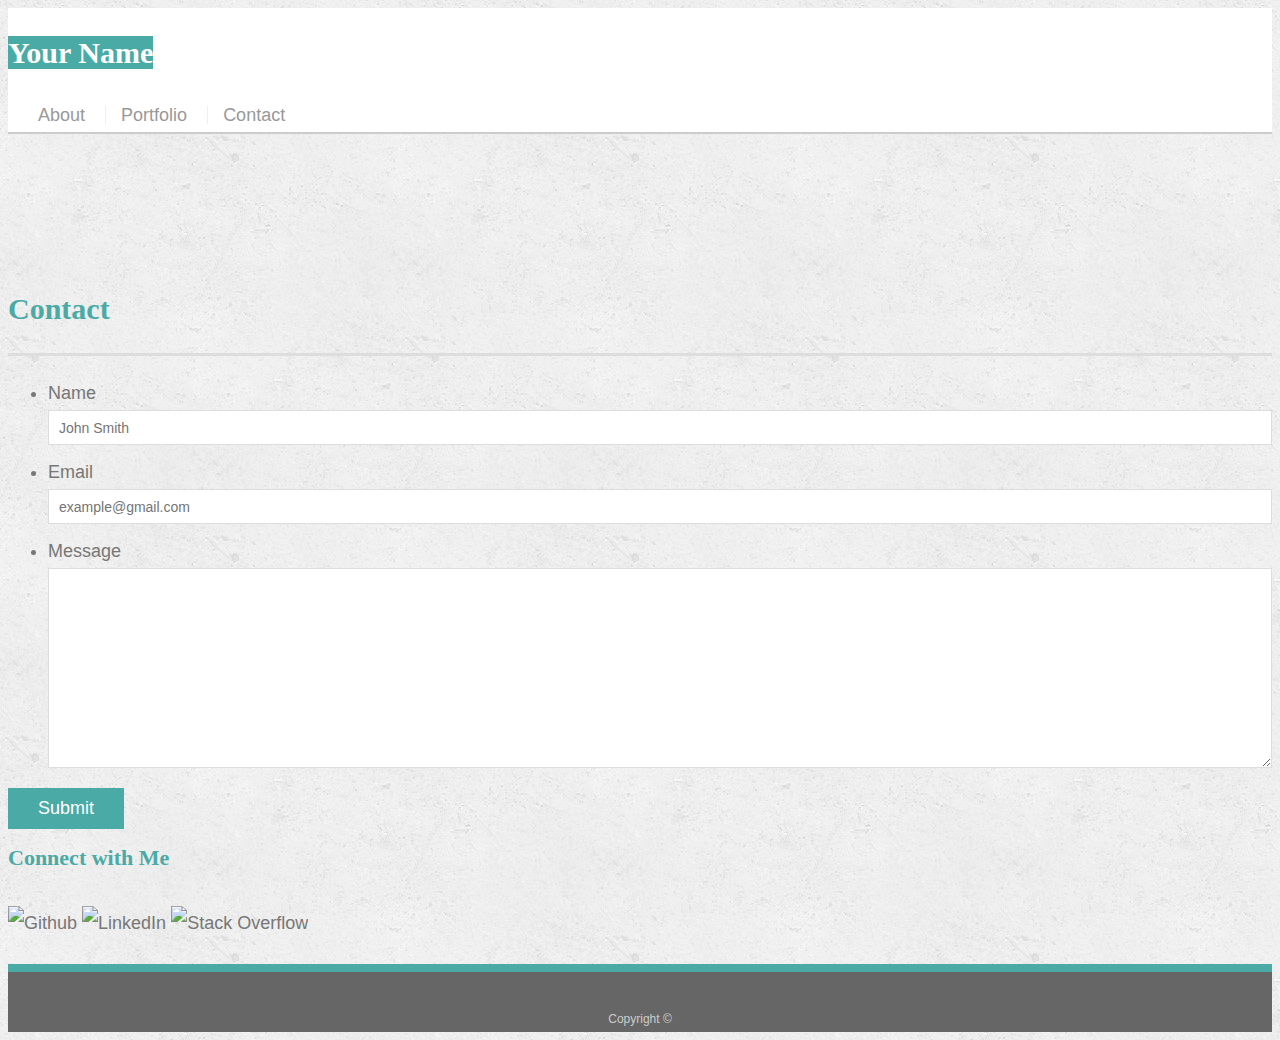
==== contact.html @ fd1325eb "initial files" ====
<!doctype html>
<html lang="en-us">

<head>
  <meta charset="UTF-8">
  <title>Hover Styling</title>
  <link rel="stylesheet" type="text/css" href="assets/css/style.css">
</head>

<body>

  <header id="masthead">
    <div class="container">
      <a href="index.html" id="logo">Your Name</a>
      <nav>
        <a href="index.html">About</a>
        <a href="portfolio.html">Portfolio</a>
        <a href="contact.html">Contact</a>
      </nav>
    </div>
  </header>

  <div class="wrapper">
    <div id="main-container" class="container">
      <section class="main-section">
        <h1>Contact</h1>

        <form id="contact-form">
          <ul>
            <li>
              <label for="name">Name</label>
              <input type="text" id="name" name="name" placeholder="John Smith" required="required">
            </li>
            <li>
              <label for="email">Email</label>
              <input type="email" id="email" name="email" placeholder="example@gmail.com" required="required">
            </li>
            <li>
              <label for="message">Message</label>
              <textarea id="message" name="message" required="required"></textarea>
            </li>
          </ul>
          <input type="submit">
        </form>

      </section>

      <section class="sidebar">
        <div id="connect">
          <h2>Connect with Me</h2>

          <img src="assets/images/github-128.png" class="social" alt="Github">
          <img src="assets/images/linkedin-128.png" class="social" alt="LinkedIn">
          <img src="assets/images/stackoverflow-128.png" class="social" alt="Stack Overflow">
        </div>
      </section>

      <div class="push"></div> 
    </div>
  </div>

  <footer>
    <div class="container">
      Copyright &copy;
    </div>
  </footer>
</body>

</html>
---- assets/css/style.css ----
body {
  font-family: Arial, "Helvetica Neue", Helvetica, sans-serif;
  font-size: 18px;
  line-height: 34px;
  color: #777777;
  background: url("../images/concrete_seamless.png");
}

* {
  box-sizing: border-box;
}

/* general */

/* .container { 
  width: 100%;
  max-width: 960px;
  margin: 0 auto;
  clear: both; 
 } */

h1,
h2,
h3,
p {
  margin-bottom: 20px;
}

p:last-child {
  margin-bottom: 0;
}

h1,
h2,
h3 {
  font-family: Georgia, Times, "Times New Roman", serif;
  font-weight: 700;
  color: #4aaaa5;
}

h1 {
  padding-bottom: 20px;
  font-size: 30px;
  line-height: 49px;
  border-bottom: 3px solid #dddddd;
}

h2,
h3 {
  font-size: 22px;
}

/* header */

#masthead {
  /* position: fixed;
  z-index: 99;
  width: 100%;
  margin: 0 0 30px;
  overflow: auto; */
  color: #ffffff;
  background: #ffffff;
  border-bottom: 2px solid #cccccc;
}

#logo {
  /* float: left;
  height: 90px; */
  width: 25%;
  font-family: Georgia, Times, "Times New Roman", serif;
  font-size: 30px;
  font-weight: 700;
  line-height: 90px;
  color: #ffffff;
  text-align: center;
  text-decoration: none;
  background: #4aaaa5;
}

/* nav {
  float: right;
  margin-top: 25px;
} */

nav a {
  display: inline-block;
  padding-left: 15px;
  margin-left: 15px;
  line-height: 18px;
  color: #999;
  text-decoration: none;
  border-left: 1px solid #efefef;
}

nav a:first-child {
  border-left: 0 none;
}

/* footer */

footer {
  padding: 30px 0;
  clear: both;
  font-size: 12px;
  color: #ffffff;
  color: #cccccc;
  text-align: center;
  background: #666666;
  border-top: 8px solid #4aaaa5;
  height: 50px;
}

h3, h2 {
  padding-bottom: 20px;
  margin-bottom: 15px;
  line-height: 22px;
  border-bottom: 2px solid #eeeeee;
}

/* main */

 #main-container {
  padding-top: 130px;
  min-height: calc(100vh - 70px);
} */

.main-section {
  float: left;
  width: 100%;
  max-width: 960px;
  padding: 30px;
  margin: 0 0 40px;
  background: #ffffff;
  border: 1px solid #dddddd;
}

/* portfolio page */

.work {
  position: relative;
  float: left;
  width: 274px;
  margin: 20px 0 25px;
  overflow: auto;
}

.work:nth-child(even) {
  margin-right: 40px;
}

.work img {
  width: 100%;
  border: 0 none;
  opacity: 0.8;
}

.work h3 {
  position: absolute;
  bottom: 20px;
  width: 100%;
  padding: 15px;
  margin-bottom: 0;
  font-weight: 300;
  line-height: 30px;
  color: #ffffff;
  text-align: center;
  background: #4aaaa5;
  border-bottom: 0;
}

.auth-image {
  float: left;
  width: 200px;
  height: auto;
  margin-top: 10px;
  margin-right: 25px;
}

/* contact page */

#contact-form ul {
  margin-bottom: 20px;
}

#contact-form li {
  margin-bottom: 10px;
}

label,
input[type=text],
input[type=email],
textarea {
  display: block;
  width: 100%;
}

input[type=text],
input[type=email],
textarea {
  height: 35px;
  padding: 0 10px;
  font-size: 14px;
  border: 1px solid #dddddd;
}

textarea {
  height: 200px;
}

input[type=submit] {
  padding: 10px 30px;
  font-size: 18px;
  color: #ffffff;
  cursor: pointer;
  background: #4aaaa5;
  border: 0 none;
}
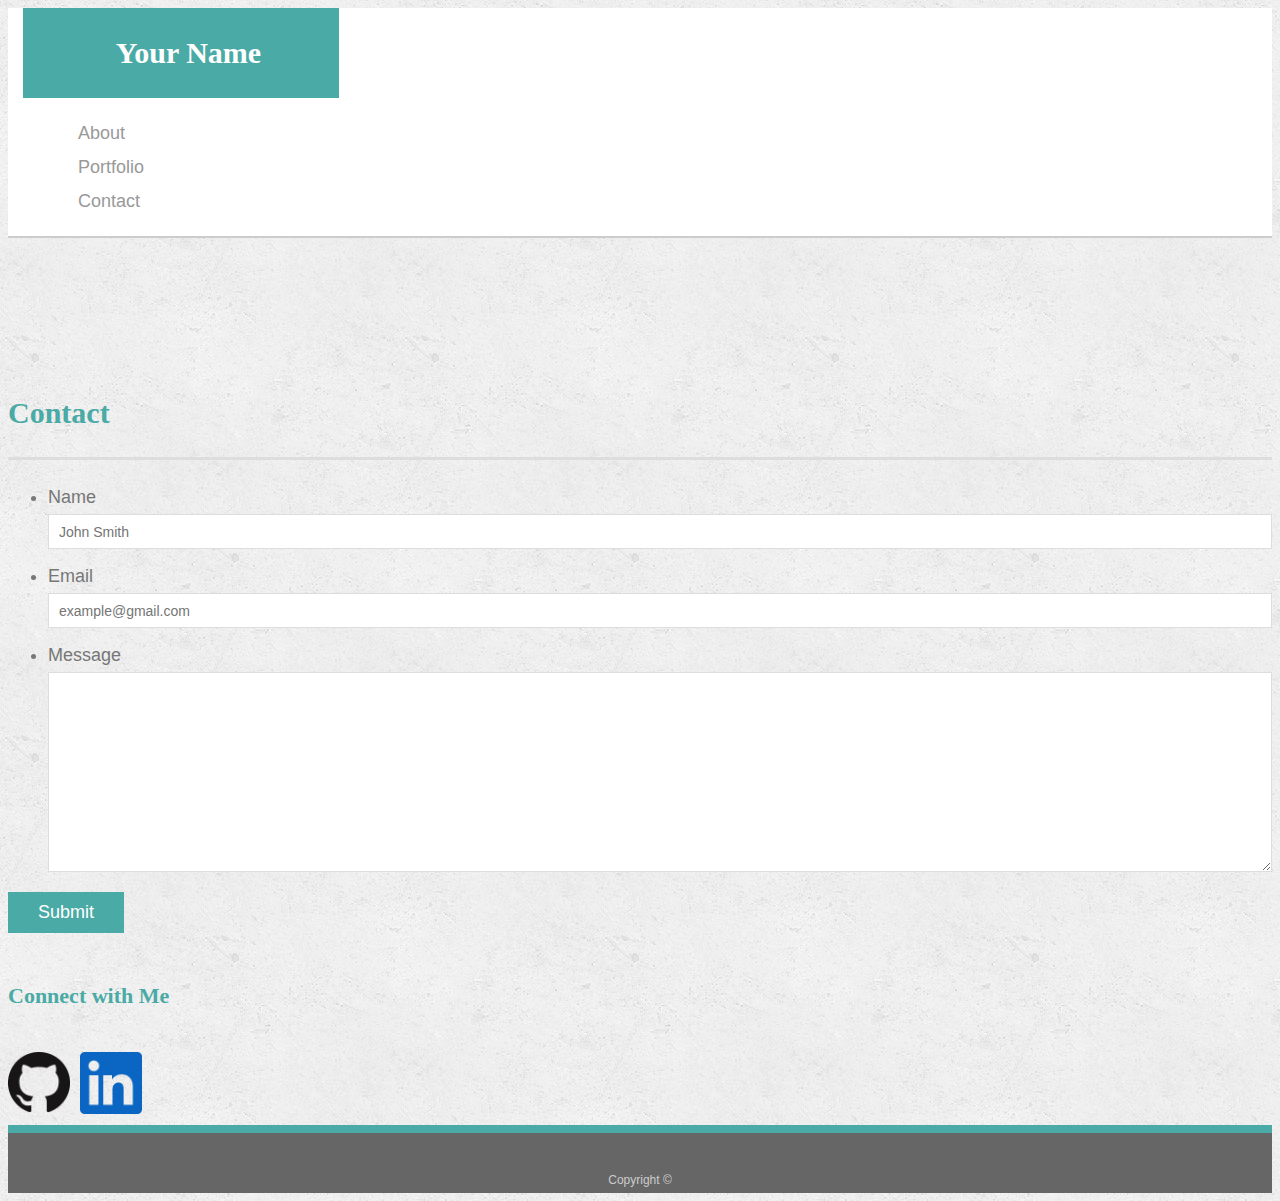
==== commit ae668e6d: "update portfolio links" ====
--- a/contact.html
+++ b/contact.html
@@ -3,22 +3,27 @@
 
 <head>
   <meta charset="UTF-8">
-  <title>Hover Styling</title>
+  <title>Contact</title>
+  <link rel="stylesheet" href="https://stackpath.bootstrapcdn.com/bootstrap/4.1.3/css/bootstrap.min.css" integrity="sha384-MCw98/SFnGE8fJT3GXwEOngsV7Zt27NXFoaoApmYm81iuXoPkFOJwJ8ERdknLPMO" crossorigin="anonymous">
   <link rel="stylesheet" type="text/css" href="assets/css/style.css">
 </head>
 
 <body>
 
-  <header id="masthead">
-    <div class="container">
-      <a href="index.html" id="logo">Your Name</a>
-      <nav>
-        <a href="index.html">About</a>
-        <a href="portfolio.html">Portfolio</a>
-        <a href="contact.html">Contact</a>
-      </nav>
-    </div>
-  </header>
+  <nav id ="masthead" class="navbar navbar-expand-sm bg-light navbar-light">
+    <a id="logo" class="navbar-brand" href="#">Your Name</a>
+    <ul class="navbar-nav ml-auto">
+      <li class="nav-item">
+        <a class="nav-link" href="index.html">About</a>
+      </li>
+      <li class="nav-item">
+        <a class="nav-link" href="portfolio.html">Portfolio</a>
+      </li>
+      <li class="nav-item active">
+        <a class="nav-link" href="contact.html">Contact</a>
+      </li>
+    </ul>
+  </nav>
 
   <div class="wrapper">
     <div id="main-container" class="container">
@@ -47,11 +52,12 @@
 
       <section class="sidebar">
         <div id="connect">
+          <br>
           <h2>Connect with Me</h2>
 
-          <img src="assets/images/github-128.png" class="social" alt="Github">
-          <img src="assets/images/linkedin-128.png" class="social" alt="LinkedIn">
-          <img src="assets/images/stackoverflow-128.png" class="social" alt="Stack Overflow">
+          <img src="assets/images/GitHub-Mark-64px.png" class="social" alt="Github">
+          <img src="assets/images/In-Blue-128.png" class="social" alt="LinkedIn">
+          <!-- <img src="assets/images/stackoverflow-128.png" class="social" alt="Stack Overflow"> -->
         </div>
       </section>
 
--- a/assets/css/style.css
+++ b/assets/css/style.css
@@ -140,12 +140,8 @@
   position: relative;
   float: left;
   width: 274px;
-  margin: 20px 0 25px;
+  margin: 20px 40px 25px;
   overflow: auto;
-}
-
-.work:nth-child(even) {
-  margin-right: 40px;
 }
 
 .work img {
@@ -215,3 +211,37 @@
   background: #4aaaa5;
   border: 0 none;
 }
+
+* sidebar */
+
+.sidebar {
+  float: right;
+  width: 100%;
+  max-width: 270px;
+  padding: 30px;
+  margin-bottom: 20px;
+  background: #fff;
+  border: 1px solid #ddd;
+  color: #777777;
+}
+
+h3,
+.sidebar h2 {
+  padding-bottom: 20px;
+  margin-bottom: 15px;
+  line-height: 22px;
+  border-bottom: 2px solid #eee;
+}
+
+.social {
+  width: 62px;
+  height: 62px;
+  margin-top: 8px;
+  margin-right: 5px;
+}
+
+.social:last-child {
+  margin-right: 0;
+}
+
+
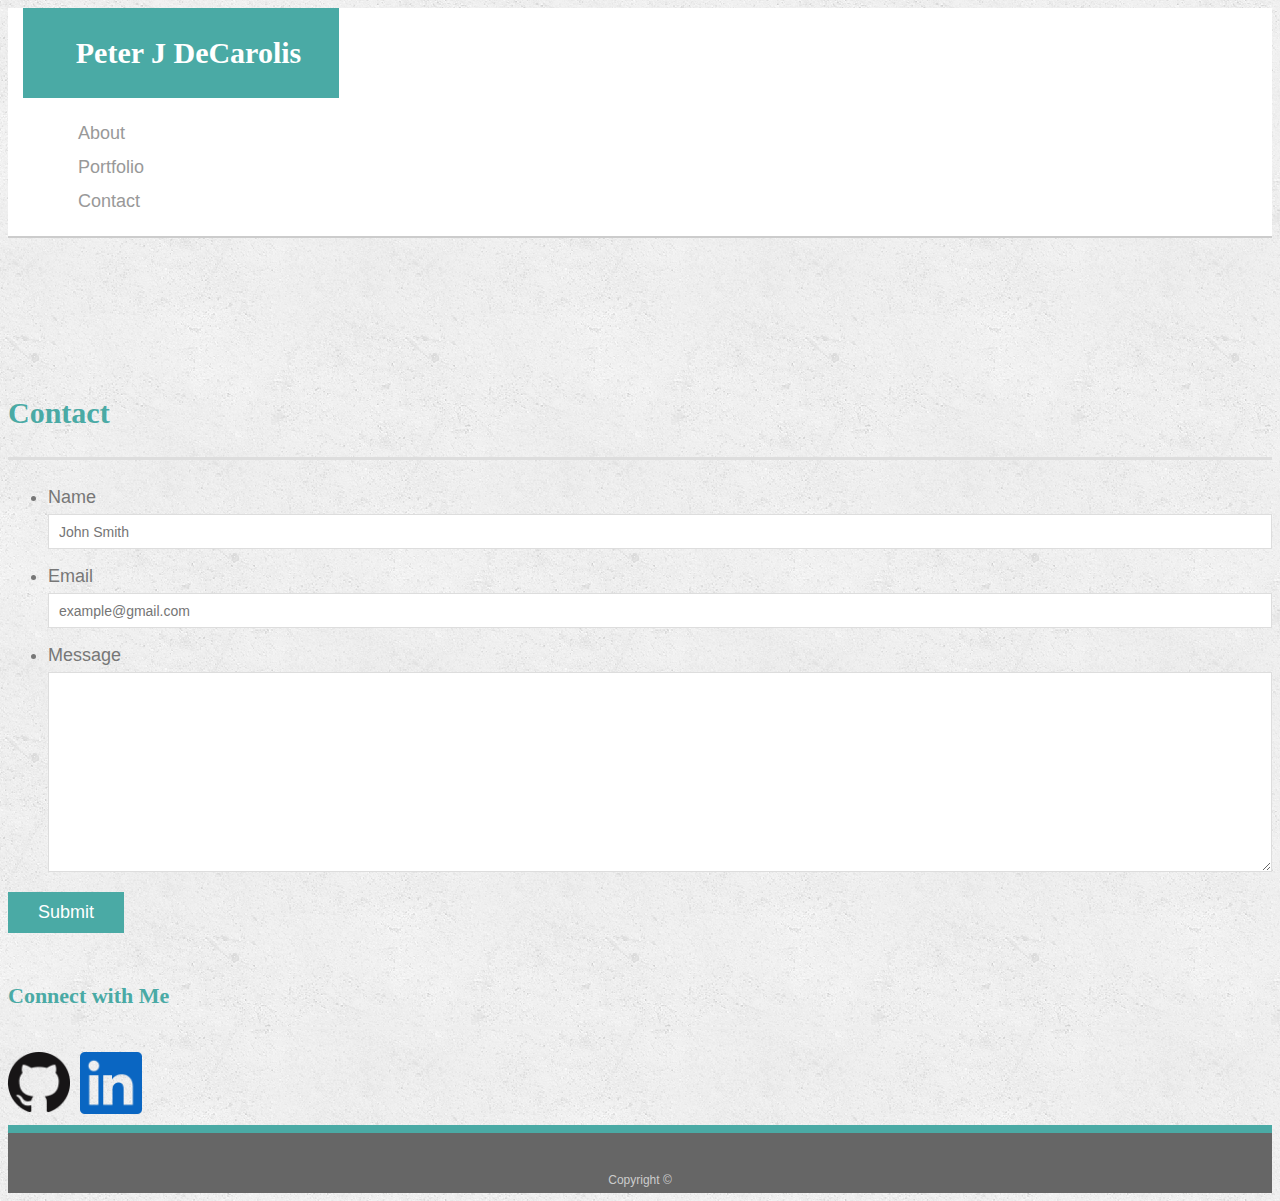
==== commit da4e6e6e: "add text" ====
--- a/contact.html
+++ b/contact.html
@@ -11,7 +11,7 @@
 <body>
 
   <nav id ="masthead" class="navbar navbar-expand-sm bg-light navbar-light">
-    <a id="logo" class="navbar-brand" href="#">Your Name</a>
+    <a id="logo" class="navbar-brand" href="#">Peter J DeCarolis</a>
     <ul class="navbar-nav ml-auto">
       <li class="nav-item">
         <a class="nav-link" href="index.html">About</a>
--- a/assets/css/style.css
+++ b/assets/css/style.css
@@ -222,7 +222,6 @@
   margin-bottom: 20px;
   background: #fff;
   border: 1px solid #ddd;
-  color: #777777;
 }
 
 h3,
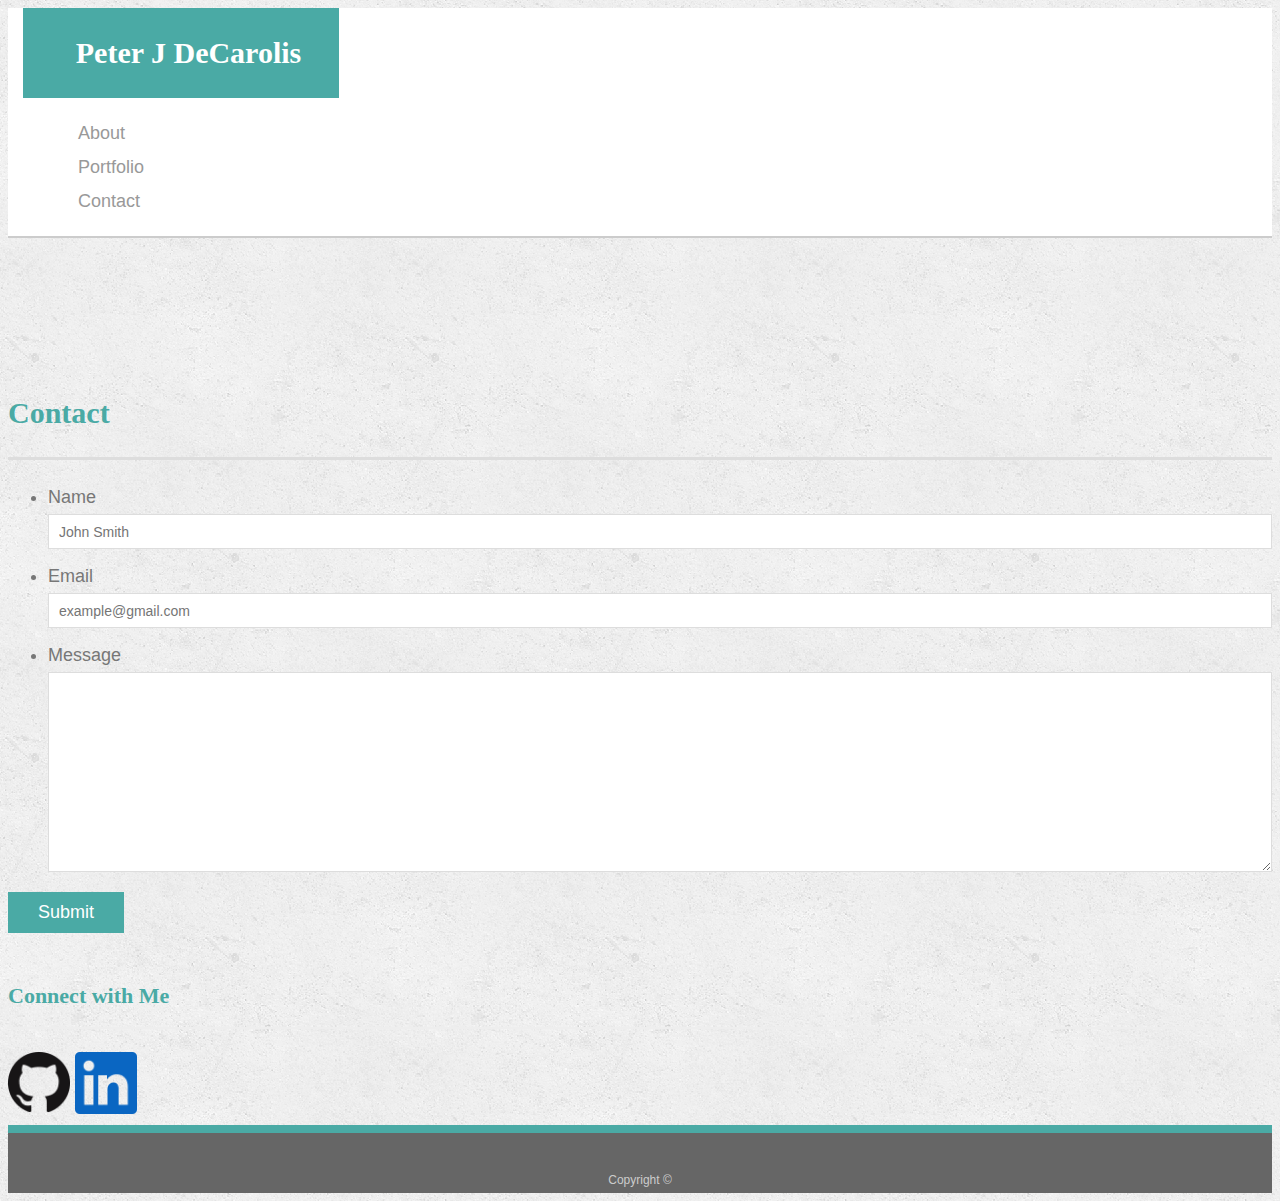
==== commit 0a71e472: "updated portfolio work" ====
--- a/contact.html
+++ b/contact.html
@@ -55,8 +55,8 @@
           <br>
           <h2>Connect with Me</h2>
 
-          <img src="assets/images/GitHub-Mark-64px.png" class="social" alt="Github">
-          <img src="assets/images/In-Blue-128.png" class="social" alt="LinkedIn">
+          <a href="https://github.com/pete26d"> <img src="assets/images/GitHub-Mark-64px.png" class="social" alt="Github"></a>
+          <a href="https://www.linkedin.com/in/petedecarolis/"><img src="assets/images/In-Blue-128.png" class="social" alt="LinkedIn"></a>
           <!-- <img src="assets/images/stackoverflow-128.png" class="social" alt="Stack Overflow"> -->
         </div>
       </section>
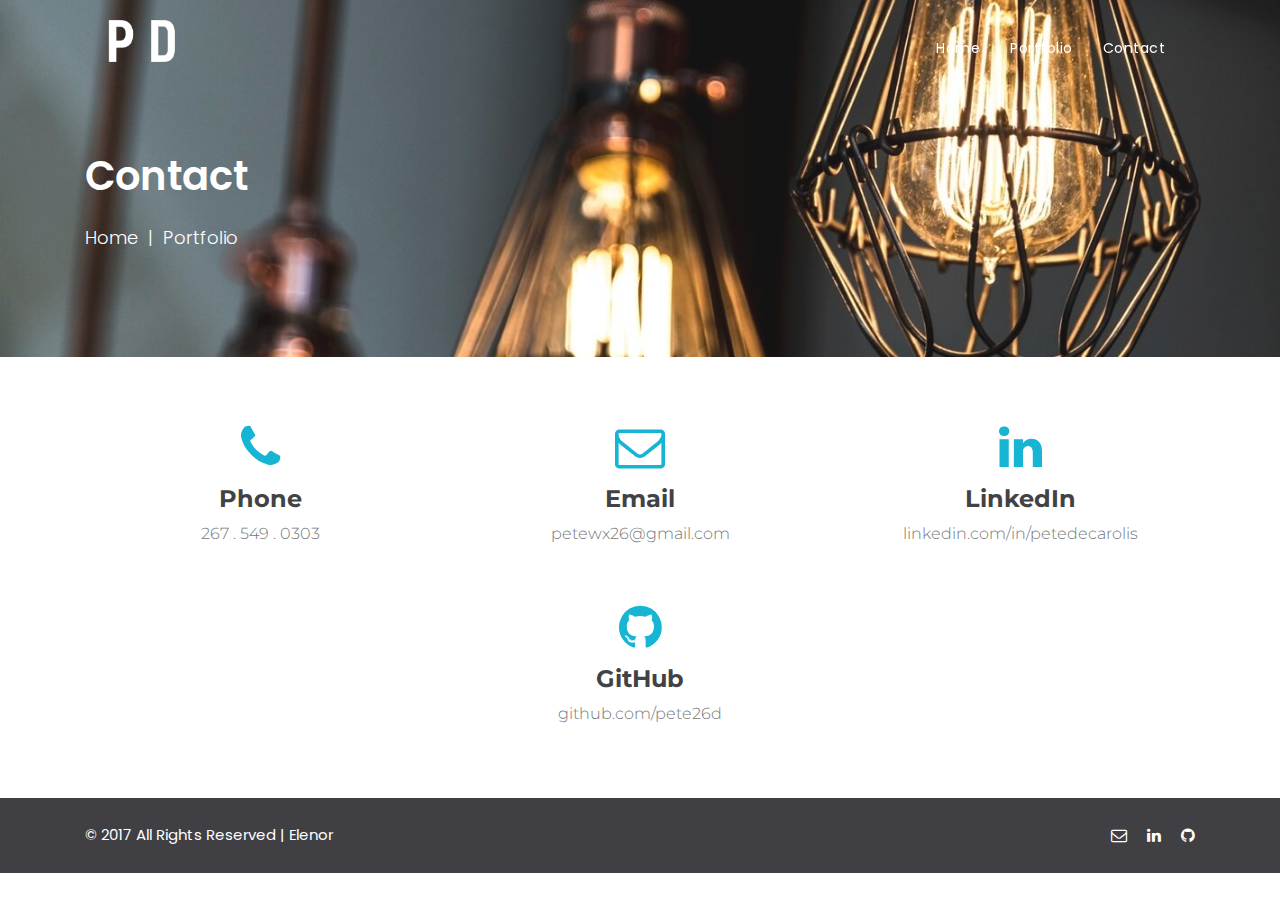
==== commit 70f84752: "add template" ====
--- a/contact.html
+++ b/contact.html
@@ -1,75 +1,236 @@
-<!doctype html>
-<html lang="en-us">
-
-<head>
-  <meta charset="UTF-8">
-  <title>Contact</title>
-  <link rel="stylesheet" href="https://stackpath.bootstrapcdn.com/bootstrap/4.1.3/css/bootstrap.min.css" integrity="sha384-MCw98/SFnGE8fJT3GXwEOngsV7Zt27NXFoaoApmYm81iuXoPkFOJwJ8ERdknLPMO" crossorigin="anonymous">
-  <link rel="stylesheet" type="text/css" href="assets/css/style.css">
-</head>
-
-<body>
-
-  <nav id ="masthead" class="navbar navbar-expand-sm bg-light navbar-light">
-    <a id="logo" class="navbar-brand" href="#">Peter J DeCarolis</a>
-    <ul class="navbar-nav ml-auto">
-      <li class="nav-item">
-        <a class="nav-link" href="index.html">About</a>
-      </li>
-      <li class="nav-item">
-        <a class="nav-link" href="portfolio.html">Portfolio</a>
-      </li>
-      <li class="nav-item active">
-        <a class="nav-link" href="contact.html">Contact</a>
-      </li>
-    </ul>
-  </nav>
-
-  <div class="wrapper">
-    <div id="main-container" class="container">
-      <section class="main-section">
-        <h1>Contact</h1>
-
-        <form id="contact-form">
-          <ul>
-            <li>
-              <label for="name">Name</label>
-              <input type="text" id="name" name="name" placeholder="John Smith" required="required">
-            </li>
-            <li>
-              <label for="email">Email</label>
-              <input type="email" id="email" name="email" placeholder="example@gmail.com" required="required">
-            </li>
-            <li>
-              <label for="message">Message</label>
-              <textarea id="message" name="message" required="required"></textarea>
-            </li>
-          </ul>
-          <input type="submit">
-        </form>
-
-      </section>
-
-      <section class="sidebar">
-        <div id="connect">
-          <br>
-          <h2>Connect with Me</h2>
-
-          <a href="https://github.com/pete26d"> <img src="assets/images/GitHub-Mark-64px.png" class="social" alt="Github"></a>
-          <a href="https://www.linkedin.com/in/petedecarolis/"><img src="assets/images/In-Blue-128.png" class="social" alt="LinkedIn"></a>
-          <!-- <img src="assets/images/stackoverflow-128.png" class="social" alt="Stack Overflow"> -->
-        </div>
-      </section>
-
-      <div class="push"></div> 
-    </div>
-  </div>
-
-  <footer>
-    <div class="container">
-      Copyright &copy;
-    </div>
-  </footer>
-</body>
-
-</html>
+<!doctype html>
+<html lang="en">
+<head>
+    <meta charset="UTF-8">
+    <meta name="viewport" content="width=device-width, initial-scale=1, maximum-scale=1">
+    <meta http-equiv="X-UA-Compatible" content="ie=edge">
+    <meta name="apple-mobile-web-app-capable" content="yes"/>
+    <meta name="mobile-web-app-capable" content="yes">
+    <meta name="apple-mobile-web-app-status-bar-style" content="black-transcluent">
+    <meta name="format-detection" content="telephone=no">
+    <meta name="apple-mobile-web-app-title" content="Elenor">
+    <meta name="application-name" content="Elenor">
+    <meta name="description" content="Elenor - Creative HTML Template">
+    <meta name="robots" content="index,follow">
+    <meta name="googlebot" content="index,follow">
+    <meta name="renderer" content="webkit|ie-comp|ie-stand">
+    <title>Contact</title>
+
+    <!-- Style -->
+    <link rel="stylesheet" href="fonts/font-awesome-4.7.0/css/font-awesome.min.css">
+    <link rel="stylesheet" href="css/reset.css">
+    <link rel="stylesheet" href="css/libs/bootstrap4-grid.css">
+    <link rel="stylesheet" href="css/libs/owl.css">
+    <link rel="stylesheet" href="css/main.css">
+
+    <!-- IE 9- Message -->
+    <!--[if IE]>
+    <style>
+        body {
+            background-image: none !important;
+            text-align: center;
+            background-color: black !important;
+            font-size: 18px;
+        }
+
+        .iered {
+            color: red;
+        }
+    </style>
+    <script type="text/javascript">
+        window.onload = function () {
+            document.body.innerHTML = ("" +
+                    "<p class='ie' style='padding-top:300px;'>" +
+                    "The browser you are using is not supported.</p> " +
+                    "<p>Try one of them <a class='iered' href='https://www.google.com/chrome/browser/desktop/index.html'>Google Chrome</a>, " +
+                    "<a class='iered' href='https://www.mozilla.org/en-US/firefox/new/'>Mozilla Firefox</a>, " +
+                    "<a class='iered' href='http://www.opera.com/download'>Opera</a>  " +
+                    "</p>");
+        }
+    </script>
+    <![endif]-->
+</head>
+<body class="preload">
+
+<!-- IE 10+ Message -->
+<div class="ie-support">
+    <p class='ie' >
+        The browser you are using is not supported.</p>
+    <p>Try one of them <a class='iered' href='https://www.google.com/chrome/browser/desktop/index.html'>Google Chrome</a>,
+        <a class='iered' href='https://www.mozilla.org/en-US/firefox/new/'>Mozilla Firefox</a>,
+        <a class='iered' href='http://www.opera.com/download'>Opera</a>
+    </p>
+</div>
+
+<!-- Preloader -->
+<div class="preloader">
+    <div class="preloader-icon relative">
+        <div class="loader">
+            <div class="box"></div>
+            <div class="box"></div>
+        </div>
+    </div>
+</div>
+
+<!-- Navigation -->
+<nav class="nav main-nav">
+    <div class="container">
+        <div class="menu-flex">
+            <div class="logo">
+                <a href="index.html">
+                    <img src="img/letter-p-64.png" alt="Logo">
+                    <img src="img/letter-d-64.png" alt="Logo">
+                </a>
+            </div>
+            <div class="menu-toggle">
+                <div class="menu-icon">
+                    <span class="line"></span>
+                    <span class="line"></span>
+                    <span class="line"></span>
+                </div>
+            </div>
+            <div class="menu-wrap">
+                <ul class="menu">
+                    <li class="menu-item current_page_item"><a href="index.html">Home</a>
+                    </li>
+                    <li class="menu-item"><a href="portfolio.html">Portfolio</a>
+                    </li>
+                    <li class="menu-item"><a href="contact.html">Contact</a>
+                    </li>
+                </ul>
+            </div>
+        </div>
+    </div>
+</nav>
+
+
+<header class="page-header parallax-section " data-stellar-background-ratio="0.5"
+        style="background-image: url(./img/Turn-On-The-Lights.jpg);">
+    <div class="container">
+        <h2>Contact</h2>
+        <ul id="breadcrumbs" class="breadcrumbs">
+            <li class="item-home">
+                <a class="bread-link bread-home" href="index.html" title="Home">Home</a>
+            </li>
+            <li class="separator separator-home"><span class="delimiter"> | </span></li>
+            <li class="item-current item-95"><a href="portfolio.html" class="bread-current bread-95">Portfolio </a>
+
+            </li>
+        </ul>
+    </div>
+</header>
+
+
+<!-- Icons section -->
+<section class="section fa-section">
+    <div class="container">
+        <div class="row icons-flex">
+            <div class="col item">
+                <div class="icon fa fa-phone"></div>
+                <h4 class="title">Phone</h4>
+                <p class="description">267 . 549 . 0303</p>
+            </div>
+            <div class="col item">
+                <div class="icon fa fa-envelope-o"></div>
+                <h4 class="title">Email</h4>
+                <a href="mailto:petewx26@gmail.com"><p class="description">petewx26@gmail.com</p></a>
+            </div>
+            <div class="col item">
+                <div class="icon fa fa-linkedin"></div>
+                <h4 class="title">LinkedIn</h4>
+                <a href="https://linkedin.com/in/petedecarolis"><p class="description">linkedin.com/in/petedecarolis</p></a>
+            </div>
+            <div class="col item">
+                <div class="icon fa fa-github"></div>
+                <h4 class="title">GitHub</h4>
+                <a href="https://github.com/pete26d"><p class="description">github.com/pete26d</p></a>
+            </div>
+        </div>
+    </div>
+</section>
+
+<!-- Form -->
+<!-- <section class="section form-section grey-section">
+    <div class="container">
+        <h2 class="center">Get In Touch</h2>
+        <h6 class="center">Lorem ipsum dolor sit amet, consectetur adipiscing elit. Maecenas ac augue at erat hendrerit
+            dictum.
+            Praesent porta, purus eget sagittis imperdiet.</h6>
+
+        <div class="row form-sec-flex">
+            <form class="form" method="post" action="mail.php">
+                <div class="form-flex">
+                    <div class="col-md-12 col-lg-4">
+                        <div class="form-group ">
+                            <input type="text" name="name" placeholder="Name" required>
+                        </div>
+                    </div>
+                    <div class="col-md-12 col-lg-4">
+                        <div class="form-group ">
+                            <input type="email" name="email" placeholder="Email" required>
+                        </div>
+                    </div>
+                    <div class="col-md-12 col-lg-4">
+                        <div class="form-group ">
+                            <input type="tel" name="phone" placeholder="Phone" required>
+                        </div>
+                    </div>
+                </div>
+                <div class="form-flex">
+                    <div class="col-md-12">
+                        <div class="form-group ">
+                            <textarea name="message" placeholder="Message"></textarea>
+                        </div>
+                    </div>
+                </div>
+
+                <div class="form-group">
+                    <div class="col-md-12">
+                        <button class="btn btn1 " type="submit">
+                            <span class="mask">Send</span>
+                            <span>Send</span>
+                        </button>
+                    </div>
+                </div>
+            </form>
+        </div>
+    </div>
+</section> -->
+
+
+
+
+<!-- Footer -->
+<footer class="footer">
+    <div class="bot">
+        <div class="container">
+            <div class="row footer-flex">
+                <div class="copy">&copy; 2017 All Rights Reserved | Elenor</div>
+                <div class="social">
+                    <a href="mailto:petewx26@gmail.com"><i class="icon fa fa-envelope-o"></i></a>
+                    <a href="https://linkedin.com/in/petedecarolis"> <i class="fa fa-linkedin" aria-hidden="true"></i></a>
+                    <a href="https://github.com/pete26d"><i class="fa fa-github" aria-hidden="true"></i></a>
+                </div>
+            </div>
+        </div>
+    </div>
+
+</footer>
+
+<!-- Up button -->
+<div class="up">
+    <div class="fa fa-angle-up"></div>
+</div>
+
+
+<!-- Scripts -->
+<script src="js/libs/jquery.js"></script>
+<script src="js/libs/jquery.stellar.js"></script>
+<script src="js/libs/imagesloaded.js"></script>
+<script src="js/libs/isotope.pkgd.min.js"></script>
+<script src="js/libs/particlesground.js"></script>
+<script src="js/libs/owl.js"></script>
+<script src="js/libs/ripple.js"></script>
+<script src="js/scripts.js"></script>
+</body>
+</html>--- a/css/libs/bootstrap4-grid.css
+++ b/css/libs/bootstrap4-grid.css
@@ -0,0 +1,1350 @@
+
+html {
+  -webkit-box-sizing: border-box;
+          box-sizing: border-box;
+  -ms-overflow-style: scrollbar;
+}
+
+*,
+*::before,
+*::after {
+  -webkit-box-sizing: inherit;
+          box-sizing: inherit;
+}
+
+.container {
+  position: relative;
+  margin-left: auto;
+  margin-right: auto;
+  padding-right: 15px;
+  padding-left: 15px;
+  display: block;
+}
+
+@media (min-width: 576px) {
+  .container {
+    padding-right: 15px;
+    padding-left: 15px;
+  }
+}
+
+@media (min-width: 768px) {
+  .container {
+    padding-right: 15px;
+    padding-left: 15px;
+  }
+}
+
+@media (min-width: 992px) {
+  .container {
+    padding-right: 15px;
+    padding-left: 15px;
+  }
+}
+
+@media (min-width: 1200px) {
+  .container {
+    padding-right: 15px;
+    padding-left: 15px;
+  }
+}
+
+@media (min-width: 576px) {
+  .container {
+    width: 90%;
+    max-width: 100%;
+  }
+}
+
+@media (max-width: 575px) {
+  .container {
+    width: 100%;
+    max-width: 100%;
+  }
+}
+
+@media (min-width: 768px) {
+  .container {
+    width: 90%;
+    max-width: 100%;
+  }
+}
+
+@media (min-width: 992px) {
+  .container {
+    width: 960px;
+    max-width: 100%;
+  }
+}
+
+@media (min-width: 1200px) {
+  .container {
+    width: 1140px;
+    max-width: 100%;
+  }
+}
+
+@media (min-width: 1300px) {
+  .container {
+   width: 1250px;
+    max-width: 100%;
+  }
+}
+
+.container-fluid {
+  position: relative;
+  margin-left: auto;
+  margin-right: auto;
+  padding-right: 15px;
+  padding-left: 15px;
+}
+
+@media (min-width: 576px) {
+  .container-fluid {
+    padding-right: 15px;
+    padding-left: 15px;
+  }
+}
+
+@media (min-width: 768px) {
+  .container-fluid {
+    padding-right: 15px;
+    padding-left: 15px;
+  }
+}
+
+@media (min-width: 992px) {
+  .container-fluid {
+    padding-right: 15px;
+    padding-left: 15px;
+  }
+}
+
+@media (min-width: 1200px) {
+  .container-fluid {
+    padding-right: 15px;
+    padding-left: 15px;
+  }
+}
+
+.row {
+  display: -webkit-box;
+  display: -webkit-flex;
+  display: -ms-flexbox;
+  display: flex;
+  -webkit-flex-wrap: wrap;
+      -ms-flex-wrap: wrap;
+          flex-wrap: wrap;
+  margin-right: -15px;
+  margin-left: -15px;
+}
+
+@media (min-width: 576px) {
+  .row {
+    margin-right: -15px;
+    margin-left: -15px;
+  }
+}
+
+@media (min-width: 768px) {
+  .row {
+    margin-right: -15px;
+    margin-left: -15px;
+  }
+}
+
+@media (min-width: 992px) {
+  .row {
+    margin-right: -15px;
+    margin-left: -15px;
+  }
+}
+
+@media (min-width: 1200px) {
+  .row {
+    margin-right: -15px;
+    margin-left: -15px;
+  }
+}
+
+.no-gutters {
+  margin-right: 0;
+  margin-left: 0;
+}
+
+.no-gutters > .col,
+.no-gutters > [class*="col-"] {
+  padding-right: 0;
+  padding-left: 0;
+}
+
+.col-1, .col-2, .col-3, .col-4, .col-5, .col-6, .col-7, .col-8, .col-9, .col-10, .col-11, .col-12, .col, .col-sm-1, .col-sm-2, .col-sm-3, .col-sm-4, .col-sm-5, .col-sm-6, .col-sm-7, .col-sm-8, .col-sm-9, .col-sm-10, .col-sm-11, .col-sm-12, .col-sm, .col-md-1, .col-md-2, .col-md-3, .col-md-4, .col-md-5, .col-md-6, .col-md-7, .col-md-8, .col-md-9, .col-md-10, .col-md-11, .col-md-12, .col-md, .col-lg-1, .col-lg-2, .col-lg-3, .col-lg-4, .col-lg-5, .col-lg-6, .col-lg-7, .col-lg-8, .col-lg-9, .col-lg-10, .col-lg-11, .col-lg-12, .col-lg, .col-xl-1, .col-xl-2, .col-xl-3, .col-xl-4, .col-xl-5, .col-xl-6, .col-xl-7, .col-xl-8, .col-xl-9, .col-xl-10, .col-xl-11, .col-xl-12, .col-xl {
+  position: relative;
+  width: 100%;
+  min-height: 1px;
+  padding-right: 15px;
+  padding-left: 15px;
+}
+
+@media (min-width: 576px) {
+  .col-1, .col-2, .col-3, .col-4, .col-5, .col-6, .col-7, .col-8, .col-9, .col-10, .col-11, .col-12, .col, .col-sm-1, .col-sm-2, .col-sm-3, .col-sm-4, .col-sm-5, .col-sm-6, .col-sm-7, .col-sm-8, .col-sm-9, .col-sm-10, .col-sm-11, .col-sm-12, .col-sm, .col-md-1, .col-md-2, .col-md-3, .col-md-4, .col-md-5, .col-md-6, .col-md-7, .col-md-8, .col-md-9, .col-md-10, .col-md-11, .col-md-12, .col-md, .col-lg-1, .col-lg-2, .col-lg-3, .col-lg-4, .col-lg-5, .col-lg-6, .col-lg-7, .col-lg-8, .col-lg-9, .col-lg-10, .col-lg-11, .col-lg-12, .col-lg, .col-xl-1, .col-xl-2, .col-xl-3, .col-xl-4, .col-xl-5, .col-xl-6, .col-xl-7, .col-xl-8, .col-xl-9, .col-xl-10, .col-xl-11, .col-xl-12, .col-xl {
+    padding-right: 15px;
+    padding-left: 15px;
+  }
+}
+
+@media (min-width: 768px) {
+  .col-1, .col-2, .col-3, .col-4, .col-5, .col-6, .col-7, .col-8, .col-9, .col-10, .col-11, .col-12, .col, .col-sm-1, .col-sm-2, .col-sm-3, .col-sm-4, .col-sm-5, .col-sm-6, .col-sm-7, .col-sm-8, .col-sm-9, .col-sm-10, .col-sm-11, .col-sm-12, .col-sm, .col-md-1, .col-md-2, .col-md-3, .col-md-4, .col-md-5, .col-md-6, .col-md-7, .col-md-8, .col-md-9, .col-md-10, .col-md-11, .col-md-12, .col-md, .col-lg-1, .col-lg-2, .col-lg-3, .col-lg-4, .col-lg-5, .col-lg-6, .col-lg-7, .col-lg-8, .col-lg-9, .col-lg-10, .col-lg-11, .col-lg-12, .col-lg, .col-xl-1, .col-xl-2, .col-xl-3, .col-xl-4, .col-xl-5, .col-xl-6, .col-xl-7, .col-xl-8, .col-xl-9, .col-xl-10, .col-xl-11, .col-xl-12, .col-xl {
+    padding-right: 15px;
+    padding-left: 15px;
+  }
+}
+
+@media (min-width: 992px) {
+  .col-1, .col-2, .col-3, .col-4, .col-5, .col-6, .col-7, .col-8, .col-9, .col-10, .col-11, .col-12, .col, .col-sm-1, .col-sm-2, .col-sm-3, .col-sm-4, .col-sm-5, .col-sm-6, .col-sm-7, .col-sm-8, .col-sm-9, .col-sm-10, .col-sm-11, .col-sm-12, .col-sm, .col-md-1, .col-md-2, .col-md-3, .col-md-4, .col-md-5, .col-md-6, .col-md-7, .col-md-8, .col-md-9, .col-md-10, .col-md-11, .col-md-12, .col-md, .col-lg-1, .col-lg-2, .col-lg-3, .col-lg-4, .col-lg-5, .col-lg-6, .col-lg-7, .col-lg-8, .col-lg-9, .col-lg-10, .col-lg-11, .col-lg-12, .col-lg, .col-xl-1, .col-xl-2, .col-xl-3, .col-xl-4, .col-xl-5, .col-xl-6, .col-xl-7, .col-xl-8, .col-xl-9, .col-xl-10, .col-xl-11, .col-xl-12, .col-xl {
+    padding-right: 15px;
+    padding-left: 15px;
+  }
+}
+
+@media (min-width: 1200px) {
+  .col-1, .col-2, .col-3, .col-4, .col-5, .col-6, .col-7, .col-8, .col-9, .col-10, .col-11, .col-12, .col, .col-sm-1, .col-sm-2, .col-sm-3, .col-sm-4, .col-sm-5, .col-sm-6, .col-sm-7, .col-sm-8, .col-sm-9, .col-sm-10, .col-sm-11, .col-sm-12, .col-sm, .col-md-1, .col-md-2, .col-md-3, .col-md-4, .col-md-5, .col-md-6, .col-md-7, .col-md-8, .col-md-9, .col-md-10, .col-md-11, .col-md-12, .col-md, .col-lg-1, .col-lg-2, .col-lg-3, .col-lg-4, .col-lg-5, .col-lg-6, .col-lg-7, .col-lg-8, .col-lg-9, .col-lg-10, .col-lg-11, .col-lg-12, .col-lg, .col-xl-1, .col-xl-2, .col-xl-3, .col-xl-4, .col-xl-5, .col-xl-6, .col-xl-7, .col-xl-8, .col-xl-9, .col-xl-10, .col-xl-11, .col-xl-12, .col-xl {
+    padding-right: 15px;
+    padding-left: 15px;
+  }
+}
+
+.col {
+  -webkit-flex-basis: 0;
+      -ms-flex-preferred-size: 0;
+          flex-basis: 0;
+  -webkit-box-flex: 1;
+  -webkit-flex-grow: 1;
+      -ms-flex-positive: 1;
+          flex-grow: 1;
+  max-width: 100%;
+}
+
+.col-auto {
+  -webkit-box-flex: 0;
+  -webkit-flex: 0 0 auto;
+      -ms-flex: 0 0 auto;
+          flex: 0 0 auto;
+  width: auto;
+}
+
+.col-1 {
+  -webkit-box-flex: 0;
+  -webkit-flex: 0 0 8.333333%;
+      -ms-flex: 0 0 8.333333%;
+          flex: 0 0 8.333333%;
+  max-width: 8.333333%;
+}
+
+.col-2 {
+  -webkit-box-flex: 0;
+  -webkit-flex: 0 0 16.666667%;
+      -ms-flex: 0 0 16.666667%;
+          flex: 0 0 16.666667%;
+  max-width: 16.666667%;
+}
+
+.col-3 {
+  -webkit-box-flex: 0;
+  -webkit-flex: 0 0 25%;
+      -ms-flex: 0 0 25%;
+          flex: 0 0 25%;
+  max-width: 25%;
+}
+
+.col-4 {
+  -webkit-box-flex: 0;
+  -webkit-flex: 0 0 33.333333%;
+      -ms-flex: 0 0 33.333333%;
+          flex: 0 0 33.333333%;
+  max-width: 33.333333%;
+}
+
+.col-5 {
+  -webkit-box-flex: 0;
+  -webkit-flex: 0 0 41.666667%;
+      -ms-flex: 0 0 41.666667%;
+          flex: 0 0 41.666667%;
+  max-width: 41.666667%;
+}
+
+.col-6 {
+  -webkit-box-flex: 0;
+  -webkit-flex: 0 0 50%;
+      -ms-flex: 0 0 50%;
+          flex: 0 0 50%;
+  max-width: 50%;
+}
+
+.col-7 {
+  -webkit-box-flex: 0;
+  -webkit-flex: 0 0 58.333333%;
+      -ms-flex: 0 0 58.333333%;
+          flex: 0 0 58.333333%;
+  max-width: 58.333333%;
+}
+
+.col-8 {
+  -webkit-box-flex: 0;
+  -webkit-flex: 0 0 66.666667%;
+      -ms-flex: 0 0 66.666667%;
+          flex: 0 0 66.666667%;
+  max-width: 66.666667%;
+}
+
+.col-9 {
+  -webkit-box-flex: 0;
+  -webkit-flex: 0 0 75%;
+      -ms-flex: 0 0 75%;
+          flex: 0 0 75%;
+  max-width: 75%;
+}
+
+.col-10 {
+  -webkit-box-flex: 0;
+  -webkit-flex: 0 0 83.333333%;
+      -ms-flex: 0 0 83.333333%;
+          flex: 0 0 83.333333%;
+  max-width: 83.333333%;
+}
+
+.col-11 {
+  -webkit-box-flex: 0;
+  -webkit-flex: 0 0 91.666667%;
+      -ms-flex: 0 0 91.666667%;
+          flex: 0 0 91.666667%;
+  max-width: 91.666667%;
+}
+
+.col-12 {
+  -webkit-box-flex: 0;
+  -webkit-flex: 0 0 100%;
+      -ms-flex: 0 0 100%;
+          flex: 0 0 100%;
+  max-width: 100%;
+}
+
+.pull-0 {
+  right: auto;
+}
+
+.pull-1 {
+  right: 8.333333%;
+}
+
+.pull-2 {
+  right: 16.666667%;
+}
+
+.pull-3 {
+  right: 25%;
+}
+
+.pull-4 {
+  right: 33.333333%;
+}
+
+.pull-5 {
+  right: 41.666667%;
+}
+
+.pull-6 {
+  right: 50%;
+}
+
+.pull-7 {
+  right: 58.333333%;
+}
+
+.pull-8 {
+  right: 66.666667%;
+}
+
+.pull-9 {
+  right: 75%;
+}
+
+.pull-10 {
+  right: 83.333333%;
+}
+
+.pull-11 {
+  right: 91.666667%;
+}
+
+.pull-12 {
+  right: 100%;
+}
+
+.push-0 {
+  left: auto;
+}
+
+.push-1 {
+  left: 8.333333%;
+}
+
+.push-2 {
+  left: 16.666667%;
+}
+
+.push-3 {
+  left: 25%;
+}
+
+.push-4 {
+  left: 33.333333%;
+}
+
+.push-5 {
+  left: 41.666667%;
+}
+
+.push-6 {
+  left: 50%;
+}
+
+.push-7 {
+  left: 58.333333%;
+}
+
+.push-8 {
+  left: 66.666667%;
+}
+
+.push-9 {
+  left: 75%;
+}
+
+.push-10 {
+  left: 83.333333%;
+}
+
+.push-11 {
+  left: 91.666667%;
+}
+
+.push-12 {
+  left: 100%;
+}
+
+.offset-1 {
+  margin-left: 8.333333%;
+}
+
+.offset-2 {
+  margin-left: 16.666667%;
+}
+
+.offset-3 {
+  margin-left: 25%;
+}
+
+.offset-4 {
+  margin-left: 33.333333%;
+}
+
+.offset-5 {
+  margin-left: 41.666667%;
+}
+
+.offset-6 {
+  margin-left: 50%;
+}
+
+.offset-7 {
+  margin-left: 58.333333%;
+}
+
+.offset-8 {
+  margin-left: 66.666667%;
+}
+
+.offset-9 {
+  margin-left: 75%;
+}
+
+.offset-10 {
+  margin-left: 83.333333%;
+}
+
+.offset-11 {
+  margin-left: 91.666667%;
+}
+
+@media (min-width: 576px) {
+  .col-sm {
+    -webkit-flex-basis: 0;
+        -ms-flex-preferred-size: 0;
+            flex-basis: 0;
+    -webkit-box-flex: 1;
+    -webkit-flex-grow: 1;
+        -ms-flex-positive: 1;
+            flex-grow: 1;
+    max-width: 100%;
+  }
+  .col-sm-auto {
+    -webkit-box-flex: 0;
+    -webkit-flex: 0 0 auto;
+        -ms-flex: 0 0 auto;
+            flex: 0 0 auto;
+    width: auto;
+  }
+  .col-sm-1 {
+    -webkit-box-flex: 0;
+    -webkit-flex: 0 0 8.333333%;
+        -ms-flex: 0 0 8.333333%;
+            flex: 0 0 8.333333%;
+    max-width: 8.333333%;
+  }
+  .col-sm-2 {
+    -webkit-box-flex: 0;
+    -webkit-flex: 0 0 16.666667%;
+        -ms-flex: 0 0 16.666667%;
+            flex: 0 0 16.666667%;
+    max-width: 16.666667%;
+  }
+  .col-sm-3 {
+    -webkit-box-flex: 0;
+    -webkit-flex: 0 0 25%;
+        -ms-flex: 0 0 25%;
+            flex: 0 0 25%;
+    max-width: 25%;
+  }
+  .col-sm-4 {
+    -webkit-box-flex: 0;
+    -webkit-flex: 0 0 33.333333%;
+        -ms-flex: 0 0 33.333333%;
+            flex: 0 0 33.333333%;
+    max-width: 33.333333%;
+  }
+  .col-sm-5 {
+    -webkit-box-flex: 0;
+    -webkit-flex: 0 0 41.666667%;
+        -ms-flex: 0 0 41.666667%;
+            flex: 0 0 41.666667%;
+    max-width: 41.666667%;
+  }
+  .col-sm-6 {
+    -webkit-box-flex: 0;
+    -webkit-flex: 0 0 50%;
+        -ms-flex: 0 0 50%;
+            flex: 0 0 50%;
+    max-width: 50%;
+  }
+  .col-sm-7 {
+    -webkit-box-flex: 0;
+    -webkit-flex: 0 0 58.333333%;
+        -ms-flex: 0 0 58.333333%;
+            flex: 0 0 58.333333%;
+    max-width: 58.333333%;
+  }
+  .col-sm-8 {
+    -webkit-box-flex: 0;
+    -webkit-flex: 0 0 66.666667%;
+        -ms-flex: 0 0 66.666667%;
+            flex: 0 0 66.666667%;
+    max-width: 66.666667%;
+  }
+  .col-sm-9 {
+    -webkit-box-flex: 0;
+    -webkit-flex: 0 0 75%;
+        -ms-flex: 0 0 75%;
+            flex: 0 0 75%;
+    max-width: 75%;
+  }
+  .col-sm-10 {
+    -webkit-box-flex: 0;
+    -webkit-flex: 0 0 83.333333%;
+        -ms-flex: 0 0 83.333333%;
+            flex: 0 0 83.333333%;
+    max-width: 83.333333%;
+  }
+  .col-sm-11 {
+    -webkit-box-flex: 0;
+    -webkit-flex: 0 0 91.666667%;
+        -ms-flex: 0 0 91.666667%;
+            flex: 0 0 91.666667%;
+    max-width: 91.666667%;
+  }
+  .col-sm-12 {
+    -webkit-box-flex: 0;
+    -webkit-flex: 0 0 100%;
+        -ms-flex: 0 0 100%;
+            flex: 0 0 100%;
+    max-width: 100%;
+  }
+  .pull-sm-0 {
+    right: auto;
+  }
+  .pull-sm-1 {
+    right: 8.333333%;
+  }
+  .pull-sm-2 {
+    right: 16.666667%;
+  }
+  .pull-sm-3 {
+    right: 25%;
+  }
+  .pull-sm-4 {
+    right: 33.333333%;
+  }
+  .pull-sm-5 {
+    right: 41.666667%;
+  }
+  .pull-sm-6 {
+    right: 50%;
+  }
+  .pull-sm-7 {
+    right: 58.333333%;
+  }
+  .pull-sm-8 {
+    right: 66.666667%;
+  }
+  .pull-sm-9 {
+    right: 75%;
+  }
+  .pull-sm-10 {
+    right: 83.333333%;
+  }
+  .pull-sm-11 {
+    right: 91.666667%;
+  }
+  .pull-sm-12 {
+    right: 100%;
+  }
+  .push-sm-0 {
+    left: auto;
+  }
+  .push-sm-1 {
+    left: 8.333333%;
+  }
+  .push-sm-2 {
+    left: 16.666667%;
+  }
+  .push-sm-3 {
+    left: 25%;
+  }
+  .push-sm-4 {
+    left: 33.333333%;
+  }
+  .push-sm-5 {
+    left: 41.666667%;
+  }
+  .push-sm-6 {
+    left: 50%;
+  }
+  .push-sm-7 {
+    left: 58.333333%;
+  }
+  .push-sm-8 {
+    left: 66.666667%;
+  }
+  .push-sm-9 {
+    left: 75%;
+  }
+  .push-sm-10 {
+    left: 83.333333%;
+  }
+  .push-sm-11 {
+    left: 91.666667%;
+  }
+  .push-sm-12 {
+    left: 100%;
+  }
+  .offset-sm-0 {
+    margin-left: 0%;
+  }
+  .offset-sm-1 {
+    margin-left: 8.333333%;
+  }
+  .offset-sm-2 {
+    margin-left: 16.666667%;
+  }
+  .offset-sm-3 {
+    margin-left: 25%;
+  }
+  .offset-sm-4 {
+    margin-left: 33.333333%;
+  }
+  .offset-sm-5 {
+    margin-left: 41.666667%;
+  }
+  .offset-sm-6 {
+    margin-left: 50%;
+  }
+  .offset-sm-7 {
+    margin-left: 58.333333%;
+  }
+  .offset-sm-8 {
+    margin-left: 66.666667%;
+  }
+  .offset-sm-9 {
+    margin-left: 75%;
+  }
+  .offset-sm-10 {
+    margin-left: 83.333333%;
+  }
+  .offset-sm-11 {
+    margin-left: 91.666667%;
+  }
+}
+
+@media (min-width: 768px) {
+  .col-md {
+    -webkit-flex-basis: 0;
+        -ms-flex-preferred-size: 0;
+            flex-basis: 0;
+    -webkit-box-flex: 1;
+    -webkit-flex-grow: 1;
+        -ms-flex-positive: 1;
+            flex-grow: 1;
+    max-width: 100%;
+  }
+  .col-md-auto {
+    -webkit-box-flex: 0;
+    -webkit-flex: 0 0 auto;
+        -ms-flex: 0 0 auto;
+            flex: 0 0 auto;
+    width: auto;
+  }
+  .col-md-1 {
+    -webkit-box-flex: 0;
+    -webkit-flex: 0 0 8.333333%;
+        -ms-flex: 0 0 8.333333%;
+            flex: 0 0 8.333333%;
+    max-width: 8.333333%;
+  }
+  .col-md-2 {
+    -webkit-box-flex: 0;
+    -webkit-flex: 0 0 16.666667%;
+        -ms-flex: 0 0 16.666667%;
+            flex: 0 0 16.666667%;
+    max-width: 16.666667%;
+  }
+  .col-md-3 {
+    -webkit-box-flex: 0;
+    -webkit-flex: 0 0 25%;
+        -ms-flex: 0 0 25%;
+            flex: 0 0 25%;
+    max-width: 25%;
+  }
+  .col-md-4 {
+    -webkit-box-flex: 0;
+    -webkit-flex: 0 0 33.333333%;
+        -ms-flex: 0 0 33.333333%;
+            flex: 0 0 33.333333%;
+    max-width: 33.333333%;
+  }
+  .col-md-5 {
+    -webkit-box-flex: 0;
+    -webkit-flex: 0 0 41.666667%;
+        -ms-flex: 0 0 41.666667%;
+            flex: 0 0 41.666667%;
+    max-width: 41.666667%;
+  }
+  .col-md-6 {
+    -webkit-box-flex: 0;
+    -webkit-flex: 0 0 50%;
+        -ms-flex: 0 0 50%;
+            flex: 0 0 50%;
+    max-width: 50%;
+  }
+  .col-md-7 {
+    -webkit-box-flex: 0;
+    -webkit-flex: 0 0 58.333333%;
+        -ms-flex: 0 0 58.333333%;
+            flex: 0 0 58.333333%;
+    max-width: 58.333333%;
+  }
+  .col-md-8 {
+    -webkit-box-flex: 0;
+    -webkit-flex: 0 0 66.666667%;
+        -ms-flex: 0 0 66.666667%;
+            flex: 0 0 66.666667%;
+    max-width: 66.666667%;
+  }
+  .col-md-9 {
+    -webkit-box-flex: 0;
+    -webkit-flex: 0 0 75%;
+        -ms-flex: 0 0 75%;
+            flex: 0 0 75%;
+    max-width: 75%;
+  }
+  .col-md-10 {
+    -webkit-box-flex: 0;
+    -webkit-flex: 0 0 83.333333%;
+        -ms-flex: 0 0 83.333333%;
+            flex: 0 0 83.333333%;
+    max-width: 83.333333%;
+  }
+  .col-md-11 {
+    -webkit-box-flex: 0;
+    -webkit-flex: 0 0 91.666667%;
+        -ms-flex: 0 0 91.666667%;
+            flex: 0 0 91.666667%;
+    max-width: 91.666667%;
+  }
+  .col-md-12 {
+    -webkit-box-flex: 0;
+    -webkit-flex: 0 0 100%;
+        -ms-flex: 0 0 100%;
+            flex: 0 0 100%;
+    max-width: 100%;
+  }
+  .pull-md-0 {
+    right: auto;
+  }
+  .pull-md-1 {
+    right: 8.333333%;
+  }
+  .pull-md-2 {
+    right: 16.666667%;
+  }
+  .pull-md-3 {
+    right: 25%;
+  }
+  .pull-md-4 {
+    right: 33.333333%;
+  }
+  .pull-md-5 {
+    right: 41.666667%;
+  }
+  .pull-md-6 {
+    right: 50%;
+  }
+  .pull-md-7 {
+    right: 58.333333%;
+  }
+  .pull-md-8 {
+    right: 66.666667%;
+  }
+  .pull-md-9 {
+    right: 75%;
+  }
+  .pull-md-10 {
+    right: 83.333333%;
+  }
+  .pull-md-11 {
+    right: 91.666667%;
+  }
+  .pull-md-12 {
+    right: 100%;
+  }
+  .push-md-0 {
+    left: auto;
+  }
+  .push-md-1 {
+    left: 8.333333%;
+  }
+  .push-md-2 {
+    left: 16.666667%;
+  }
+  .push-md-3 {
+    left: 25%;
+  }
+  .push-md-4 {
+    left: 33.333333%;
+  }
+  .push-md-5 {
+    left: 41.666667%;
+  }
+  .push-md-6 {
+    left: 50%;
+  }
+  .push-md-7 {
+    left: 58.333333%;
+  }
+  .push-md-8 {
+    left: 66.666667%;
+  }
+  .push-md-9 {
+    left: 75%;
+  }
+  .push-md-10 {
+    left: 83.333333%;
+  }
+  .push-md-11 {
+    left: 91.666667%;
+  }
+  .push-md-12 {
+    left: 100%;
+  }
+  .offset-md-0 {
+    margin-left: 0%;
+  }
+  .offset-md-1 {
+    margin-left: 8.333333%;
+  }
+  .offset-md-2 {
+    margin-left: 16.666667%;
+  }
+  .offset-md-3 {
+    margin-left: 25%;
+  }
+  .offset-md-4 {
+    margin-left: 33.333333%;
+  }
+  .offset-md-5 {
+    margin-left: 41.666667%;
+  }
+  .offset-md-6 {
+    margin-left: 50%;
+  }
+  .offset-md-7 {
+    margin-left: 58.333333%;
+  }
+  .offset-md-8 {
+    margin-left: 66.666667%;
+  }
+  .offset-md-9 {
+    margin-left: 75%;
+  }
+  .offset-md-10 {
+    margin-left: 83.333333%;
+  }
+  .offset-md-11 {
+    margin-left: 91.666667%;
+  }
+}
+
+@media (min-width: 992px) {
+  .col-lg {
+    -webkit-flex-basis: 0;
+        -ms-flex-preferred-size: 0;
+            flex-basis: 0;
+    -webkit-box-flex: 1;
+    -webkit-flex-grow: 1;
+        -ms-flex-positive: 1;
+            flex-grow: 1;
+    max-width: 100%;
+  }
+  .col-lg-auto {
+    -webkit-box-flex: 0;
+    -webkit-flex: 0 0 auto;
+        -ms-flex: 0 0 auto;
+            flex: 0 0 auto;
+    width: auto;
+  }
+  .col-lg-1 {
+    -webkit-box-flex: 0;
+    -webkit-flex: 0 0 8.333333%;
+        -ms-flex: 0 0 8.333333%;
+            flex: 0 0 8.333333%;
+    max-width: 8.333333%;
+  }
+  .col-lg-2 {
+    -webkit-box-flex: 0;
+    -webkit-flex: 0 0 16.666667%;
+        -ms-flex: 0 0 16.666667%;
+            flex: 0 0 16.666667%;
+    max-width: 16.666667%;
+  }
+  .col-lg-3 {
+    -webkit-box-flex: 0;
+    -webkit-flex: 0 0 25%;
+        -ms-flex: 0 0 25%;
+            flex: 0 0 25%;
+    max-width: 25%;
+  }
+  .col-lg-4 {
+    -webkit-box-flex: 0;
+    -webkit-flex: 0 0 33.333333%;
+        -ms-flex: 0 0 33.333333%;
+            flex: 0 0 33.333333%;
+    max-width: 33.333333%;
+  }
+  .col-lg-5 {
+    -webkit-box-flex: 0;
+    -webkit-flex: 0 0 41.666667%;
+        -ms-flex: 0 0 41.666667%;
+            flex: 0 0 41.666667%;
+    max-width: 41.666667%;
+  }
+  .col-lg-6 {
+    -webkit-box-flex: 0;
+    -webkit-flex: 0 0 50%;
+        -ms-flex: 0 0 50%;
+            flex: 0 0 50%;
+    max-width: 50%;
+  }
+  .col-lg-7 {
+    -webkit-box-flex: 0;
+    -webkit-flex: 0 0 58.333333%;
+        -ms-flex: 0 0 58.333333%;
+            flex: 0 0 58.333333%;
+    max-width: 58.333333%;
+  }
+  .col-lg-8 {
+    -webkit-box-flex: 0;
+    -webkit-flex: 0 0 66.666667%;
+        -ms-flex: 0 0 66.666667%;
+            flex: 0 0 66.666667%;
+    max-width: 66.666667%;
+  }
+  .col-lg-9 {
+    -webkit-box-flex: 0;
+    -webkit-flex: 0 0 75%;
+        -ms-flex: 0 0 75%;
+            flex: 0 0 75%;
+    max-width: 75%;
+  }
+  .col-lg-10 {
+    -webkit-box-flex: 0;
+    -webkit-flex: 0 0 83.333333%;
+        -ms-flex: 0 0 83.333333%;
+            flex: 0 0 83.333333%;
+    max-width: 83.333333%;
+  }
+  .col-lg-11 {
+    -webkit-box-flex: 0;
+    -webkit-flex: 0 0 91.666667%;
+        -ms-flex: 0 0 91.666667%;
+            flex: 0 0 91.666667%;
+    max-width: 91.666667%;
+  }
+  .col-lg-12 {
+    -webkit-box-flex: 0;
+    -webkit-flex: 0 0 100%;
+        -ms-flex: 0 0 100%;
+            flex: 0 0 100%;
+    max-width: 100%;
+  }
+  .pull-lg-0 {
+    right: auto;
+  }
+  .pull-lg-1 {
+    right: 8.333333%;
+  }
+  .pull-lg-2 {
+    right: 16.666667%;
+  }
+  .pull-lg-3 {
+    right: 25%;
+  }
+  .pull-lg-4 {
+    right: 33.333333%;
+  }
+  .pull-lg-5 {
+    right: 41.666667%;
+  }
+  .pull-lg-6 {
+    right: 50%;
+  }
+  .pull-lg-7 {
+    right: 58.333333%;
+  }
+  .pull-lg-8 {
+    right: 66.666667%;
+  }
+  .pull-lg-9 {
+    right: 75%;
+  }
+  .pull-lg-10 {
+    right: 83.333333%;
+  }
+  .pull-lg-11 {
+    right: 91.666667%;
+  }
+  .pull-lg-12 {
+    right: 100%;
+  }
+  .push-lg-0 {
+    left: auto;
+  }
+  .push-lg-1 {
+    left: 8.333333%;
+  }
+  .push-lg-2 {
+    left: 16.666667%;
+  }
+  .push-lg-3 {
+    left: 25%;
+  }
+  .push-lg-4 {
+    left: 33.333333%;
+  }
+  .push-lg-5 {
+    left: 41.666667%;
+  }
+  .push-lg-6 {
+    left: 50%;
+  }
+  .push-lg-7 {
+    left: 58.333333%;
+  }
+  .push-lg-8 {
+    left: 66.666667%;
+  }
+  .push-lg-9 {
+    left: 75%;
+  }
+  .push-lg-10 {
+    left: 83.333333%;
+  }
+  .push-lg-11 {
+    left: 91.666667%;
+  }
+  .push-lg-12 {
+    left: 100%;
+  }
+  .offset-lg-0 {
+    margin-left: 0%;
+  }
+  .offset-lg-1 {
+    margin-left: 8.333333%;
+  }
+  .offset-lg-2 {
+    margin-left: 16.666667%;
+  }
+  .offset-lg-3 {
+    margin-left: 25%;
+  }
+  .offset-lg-4 {
+    margin-left: 33.333333%;
+  }
+  .offset-lg-5 {
+    margin-left: 41.666667%;
+  }
+  .offset-lg-6 {
+    margin-left: 50%;
+  }
+  .offset-lg-7 {
+    margin-left: 58.333333%;
+  }
+  .offset-lg-8 {
+    margin-left: 66.666667%;
+  }
+  .offset-lg-9 {
+    margin-left: 75%;
+  }
+  .offset-lg-10 {
+    margin-left: 83.333333%;
+  }
+  .offset-lg-11 {
+    margin-left: 91.666667%;
+  }
+}
+
+@media (min-width: 1200px) {
+  .col-xl {
+    -webkit-flex-basis: 0;
+        -ms-flex-preferred-size: 0;
+            flex-basis: 0;
+    -webkit-box-flex: 1;
+    -webkit-flex-grow: 1;
+        -ms-flex-positive: 1;
+            flex-grow: 1;
+    max-width: 100%;
+  }
+  .col-xl-auto {
+    -webkit-box-flex: 0;
+    -webkit-flex: 0 0 auto;
+        -ms-flex: 0 0 auto;
+            flex: 0 0 auto;
+    width: auto;
+  }
+  .col-xl-1 {
+    -webkit-box-flex: 0;
+    -webkit-flex: 0 0 8.333333%;
+        -ms-flex: 0 0 8.333333%;
+            flex: 0 0 8.333333%;
+    max-width: 8.333333%;
+  }
+  .col-xl-2 {
+    -webkit-box-flex: 0;
+    -webkit-flex: 0 0 16.666667%;
+        -ms-flex: 0 0 16.666667%;
+            flex: 0 0 16.666667%;
+    max-width: 16.666667%;
+  }
+  .col-xl-3 {
+    -webkit-box-flex: 0;
+    -webkit-flex: 0 0 25%;
+        -ms-flex: 0 0 25%;
+            flex: 0 0 25%;
+    max-width: 25%;
+  }
+  .col-xl-4 {
+    -webkit-box-flex: 0;
+    -webkit-flex: 0 0 33.333333%;
+        -ms-flex: 0 0 33.333333%;
+            flex: 0 0 33.333333%;
+    max-width: 33.333333%;
+  }
+  .col-xl-5 {
+    -webkit-box-flex: 0;
+    -webkit-flex: 0 0 41.666667%;
+        -ms-flex: 0 0 41.666667%;
+            flex: 0 0 41.666667%;
+    max-width: 41.666667%;
+  }
+  .col-xl-6 {
+    -webkit-box-flex: 0;
+    -webkit-flex: 0 0 50%;
+        -ms-flex: 0 0 50%;
+            flex: 0 0 50%;
+    max-width: 50%;
+  }
+  .col-xl-7 {
+    -webkit-box-flex: 0;
+    -webkit-flex: 0 0 58.333333%;
+        -ms-flex: 0 0 58.333333%;
+            flex: 0 0 58.333333%;
+    max-width: 58.333333%;
+  }
+  .col-xl-8 {
+    -webkit-box-flex: 0;
+    -webkit-flex: 0 0 66.666667%;
+        -ms-flex: 0 0 66.666667%;
+            flex: 0 0 66.666667%;
+    max-width: 66.666667%;
+  }
+  .col-xl-9 {
+    -webkit-box-flex: 0;
+    -webkit-flex: 0 0 75%;
+        -ms-flex: 0 0 75%;
+            flex: 0 0 75%;
+    max-width: 75%;
+  }
+  .col-xl-10 {
+    -webkit-box-flex: 0;
+    -webkit-flex: 0 0 83.333333%;
+        -ms-flex: 0 0 83.333333%;
+            flex: 0 0 83.333333%;
+    max-width: 83.333333%;
+  }
+  .col-xl-11 {
+    -webkit-box-flex: 0;
+    -webkit-flex: 0 0 91.666667%;
+        -ms-flex: 0 0 91.666667%;
+            flex: 0 0 91.666667%;
+    max-width: 91.666667%;
+  }
+  .col-xl-12 {
+    -webkit-box-flex: 0;
+    -webkit-flex: 0 0 100%;
+        -ms-flex: 0 0 100%;
+            flex: 0 0 100%;
+    max-width: 100%;
+  }
+  .pull-xl-0 {
+    right: auto;
+  }
+  .pull-xl-1 {
+    right: 8.333333%;
+  }
+  .pull-xl-2 {
+    right: 16.666667%;
+  }
+  .pull-xl-3 {
+    right: 25%;
+  }
+  .pull-xl-4 {
+    right: 33.333333%;
+  }
+  .pull-xl-5 {
+    right: 41.666667%;
+  }
+  .pull-xl-6 {
+    right: 50%;
+  }
+  .pull-xl-7 {
+    right: 58.333333%;
+  }
+  .pull-xl-8 {
+    right: 66.666667%;
+  }
+  .pull-xl-9 {
+    right: 75%;
+  }
+  .pull-xl-10 {
+    right: 83.333333%;
+  }
+  .pull-xl-11 {
+    right: 91.666667%;
+  }
+  .pull-xl-12 {
+    right: 100%;
+  }
+  .push-xl-0 {
+    left: auto;
+  }
+  .push-xl-1 {
+    left: 8.333333%;
+  }
+  .push-xl-2 {
+    left: 16.666667%;
+  }
+  .push-xl-3 {
+    left: 25%;
+  }
+  .push-xl-4 {
+    left: 33.333333%;
+  }
+  .push-xl-5 {
+    left: 41.666667%;
+  }
+  .push-xl-6 {
+    left: 50%;
+  }
+  .push-xl-7 {
+    left: 58.333333%;
+  }
+  .push-xl-8 {
+    left: 66.666667%;
+  }
+  .push-xl-9 {
+    left: 75%;
+  }
+  .push-xl-10 {
+    left: 83.333333%;
+  }
+  .push-xl-11 {
+    left: 91.666667%;
+  }
+  .push-xl-12 {
+    left: 100%;
+  }
+  .offset-xl-0 {
+    margin-left: 0%;
+  }
+  .offset-xl-1 {
+    margin-left: 8.333333%;
+  }
+  .offset-xl-2 {
+    margin-left: 16.666667%;
+  }
+  .offset-xl-3 {
+    margin-left: 25%;
+  }
+  .offset-xl-4 {
+    margin-left: 33.333333%;
+  }
+  .offset-xl-5 {
+    margin-left: 41.666667%;
+  }
+  .offset-xl-6 {
+    margin-left: 50%;
+  }
+  .offset-xl-7 {
+    margin-left: 58.333333%;
+  }
+  .offset-xl-8 {
+    margin-left: 66.666667%;
+  }
+  .offset-xl-9 {
+    margin-left: 75%;
+  }
+  .offset-xl-10 {
+    margin-left: 83.333333%;
+  }
+  .offset-xl-11 {
+    margin-left: 91.666667%;
+  }
+}
--- a/css/main.css
+++ b/css/main.css
@@ -0,0 +1,2587 @@
+/*------------------------------------------------------------------
+[ Table of contents ]
+
+1. Colors
+2. Preloader
+3. Google Fonts
+4. Typography
+5. Desktop menu
+6. Mobile menu
+7. Header
+    4.1 Default header
+    4.2 Mini header
+    4.3 Video header
+    4.4 Particles
+    4.5 Slider header
+    4.6 Page header
+8. Parallax section
+9. Scrollbar
+10. IE Message
+11. Up button
+12. Buttons
+13. Image Section
+14. Portfolio Section
+15. Testimonials Slider
+16. Team Section
+17. Promo section
+18. Services
+19. Blog Section
+20. About Section
+21. Counters
+22. Work section
+23. Prices
+24. Services
+25. Subcribe form
+26. Google Map
+27. Form
+28. Icons section
+29. 404 page
+30. Accordeon
+31. Portfolio single
+32. Blog
+    32.1 Pagination
+    32.2 Sidebar
+    33.Comments
+
+
+------------------------------------------------------------------ */
+/* Colors */
+@import url("https://fonts.googleapis.com/css?family=Poppins:100,100i,200,200i,300,300i,400,400i,500,500i,600,600i,700,700i,800,800i,900,900i&subset=devanagari,latin-ext");
+@import url("https://fonts.googleapis.com/css?family=Montserrat:100,100i,200,200i,300,300i,400,400i,500,500i,600,600i,700,700i,800,800i,900,900i");
+.main-color {
+  color: #05afd1; }
+
+.white {
+  color: #fff; }
+
+body {
+  max-width: 2000px;
+  margin: 0 auto; }
+  body.preload {
+    overflow: hidden;
+    width: 100vw;
+    height: 100vh; }
+
+/* Preloader */
+.preloader {
+  position: fixed;
+  left: 0;
+  right: 0;
+  top: 0;
+  bottom: 0;
+  min-width: 100vw;
+  min-height: 100vh;
+  background: #fff;
+  display: -webkit-box;
+  display: -ms-flexbox;
+  display: flex;
+  -webkit-box-pack: center;
+  -ms-flex-pack: center;
+  justify-content: center;
+  -webkit-box-align: center;
+  -ms-flex-align: center;
+  align-items: center;
+  z-index: 10000000; }
+
+.preloader-icon {
+  display: flex;
+  justify-content: center;
+  align-items: center;
+  height: 100%;
+  width: 100%;
+  -webkit-transform: translateY(-80px);
+  transform: translateY(-80px); }
+
+.loader {
+  display: -webkit-inline-box;
+  display: -ms-inline-flexbox;
+  display: inline-flex;
+  -ms-flex-wrap: wrap;
+  flex-wrap: wrap;
+  -webkit-transform-style: preserve-3d;
+  transform-style: preserve-3d;
+  -webkit-transform: rotateX(45deg) rotate(45deg);
+  transform: rotateX(45deg) rotate(45deg); }
+
+.box {
+  position: absolute;
+  top: 0;
+  left: 0;
+  width: 30px;
+  height: 30px;
+  background: #29d7fa;
+  box-shadow: 112.5px 112.5px 20px rgba(0, 0, 0, 0.3);
+  -webkit-animation: move 2s ease-in-out infinite both;
+  animation: move 2s ease-in-out infinite both;
+  -webkit-transform-style: preserve-3d;
+  transform-style: preserve-3d; }
+
+.box:nth-child(1) {
+  -webkit-animation-delay: -1s;
+  animation-delay: -1s; }
+
+.box:nth-child(2) {
+  -webkit-animation-delay: -2s;
+  animation-delay: -2s; }
+
+.box:nth-child(3) {
+  -webkit-animation-delay: -3s;
+  animation-delay: -3s; }
+
+.box:before, .box:after {
+  display: block;
+  content: "";
+  position: absolute;
+  width: 30px;
+  height: 30px; }
+
+.box:before {
+  top: 100%;
+  left: 0;
+  background: #05afd1;
+  -webkit-transform-origin: center top;
+  transform-origin: center top;
+  -webkit-transform: rotateX(-90deg);
+  transform: rotateX(-90deg); }
+
+.box:after {
+  top: 0;
+  left: 100%;
+  background: #035c6d;
+  -webkit-transform-origin: center left;
+  transform-origin: center left;
+  -webkit-transform: rotateY(90deg);
+  transform: rotateY(90deg); }
+
+@-webkit-keyframes move {
+  0%, 100% {
+    -webkit-transform: none;
+    transform: none; }
+  12.5% {
+    -webkit-transform: translate(30px, 0);
+    transform: translate(30px, 0); }
+  25% {
+    -webkit-transform: translate(60px, 0);
+    transform: translate(60px, 0); }
+  37.5% {
+    -webkit-transform: translate(60px, 30px);
+    transform: translate(60px, 30px); }
+  50% {
+    -webkit-transform: translate(60px, 60px);
+    transform: translate(60px, 60px); }
+  62.5% {
+    -webkit-transform: translate(30px, 60px);
+    transform: translate(30px, 60px); }
+  75% {
+    -webkit-transform: translate(0, 60px);
+    transform: translate(0, 60px); }
+  87.5% {
+    -webkit-transform: translate(0, 30px);
+    transform: translate(0, 30px); } }
+@keyframes move {
+  0%, 100% {
+    -webkit-transform: none;
+    transform: none; }
+  12.5% {
+    -webkit-transform: translate(30px, 0);
+    transform: translate(30px, 0); }
+  25% {
+    -webkit-transform: translate(60px, 0);
+    transform: translate(60px, 0); }
+  37.5% {
+    -webkit-transform: translate(60px, 30px);
+    transform: translate(60px, 30px); }
+  50% {
+    -webkit-transform: translate(60px, 60px);
+    transform: translate(60px, 60px); }
+  62.5% {
+    -webkit-transform: translate(30px, 60px);
+    transform: translate(30px, 60px); }
+  75% {
+    -webkit-transform: translate(0, 60px);
+    transform: translate(0, 60px); }
+  87.5% {
+    -webkit-transform: translate(0, 30px);
+    transform: translate(0, 30px); } }
+/* Google Fonts */
+/* Typography */
+h1, h2, h3, h4, h5, h6 {
+  font-family: "Montserrat", Arial, Helvetica, sans-serif;
+  font-weight: 600;
+  color: #323336;
+  margin: 0; }
+
+h1 {
+  font-size: 44px;
+  line-height: 45px;
+  margin: 40px 0 32px 0; }
+
+h2 {
+  font-size: 36px;
+  line-height: 32px;
+  margin: 27px 0 18px 0; }
+
+h3 {
+  font-size: 28px;
+  letter-spacing: normal;
+  line-height: 33px;
+  margin: 26px 0 16px 0; }
+
+h4 {
+  font-size: 24px;
+  letter-spacing: normal;
+  line-height: 25px;
+  margin: 21px 0 19px 0; }
+
+h5 {
+  font-size: 20px;
+  letter-spacing: normal;
+  line-height: 25px;
+  margin: 18px 0 13px 0; }
+
+h6 {
+  font-size: 18px;
+  letter-spacing: normal;
+  line-height: 18px;
+  margin: 18px 0 13px 0; }
+
+body {
+  font-family: "Montserrat", Arial, Helvetica, sans-serif;
+  line-height: 1.9;
+  font-size: 15px; }
+
+p {
+  font-family: "Montserrat", Arial, Helvetica, sans-serif;
+  line-height: 1.9;
+  font-size: 15px;
+  color: #6b6d6f;
+  margin: 0 0 10px;
+  font-weight: 400; }
+
+strong {
+  font-weight: 500; }
+
+/* Desktop menu */
+@media (min-width: 992px) {
+  .nav {
+    position: absolute;
+    max-width: 2000px;
+    margin: 0 auto;
+    right: 0;
+    top: 0;
+    left: 0;
+    transition: .4s all ease;
+    width: 100%;
+    z-index: 29;
+    font-family: "Poppins", Arial, Helvetica, sans-serif; }
+    .nav ul {
+      list-style-type: none; }
+    .nav > .container {
+      width: 100%;
+      padding: 0 100px; } }
+    @media (min-width: 992px) and (max-width: 1200px) {
+      .nav > .container {
+        padding: 0 25px; } }
+@media (min-width: 992px) {
+    .nav .menu-flex {
+      display: flex;
+      justify-content: space-between;
+      align-items: center; }
+      .nav .menu-flex .menu-toggle {
+        display: none; }
+      .nav .menu-flex .logo {
+        display: flex;
+        align-items: center; }
+        .nav .menu-flex .logo a {
+          display: flex;
+          align-items: center;
+          font-size: 36px;
+          font-family: "Montserrat", Arial, Helvetica, sans-serif; }
+          .nav .menu-flex .logo a img {
+            height: 42px;
+            width: auto;
+            object-fit: contain;
+            display: block;
+            max-width: max-content; }
+      .nav .menu-flex .menu-wrap .menu {
+        display: flex;
+        align-items: center;
+        list-style-type: none; }
+        .nav .menu-flex .menu-wrap .menu > li {
+          position: relative; }
+          .nav .menu-flex .menu-wrap .menu > li > a {
+            padding: 38px 3px 5px;
+            margin: 0 12px 17px;
+            border-bottom: 2px solid rgba(45, 78, 83, 0);
+            letter-spacing: .5px;
+            z-index: 1;
+            text-shadow: none;
+            transition: 0.4s all ease;
+            transform: translateZ(0);
+            background-color: transparent;
+            font-size: 14px;
+            line-height: 20px;
+            display: block;
+            font-weight: 400;
+            color: #fff;
+            text-decoration: none; }
+            .nav .menu-flex .menu-wrap .menu > li > a:hover {
+              text-decoration: underline; }
+          .nav .menu-flex .menu-wrap .menu > li.buyer a {
+            color: #32e430;
+            font-weight: bold; }
+          .nav .menu-flex .menu-wrap .menu > li.menu-item-has-children > a:after {
+            content: "\f105";
+            font-family: 'FontAwesome';
+            font-weight: 100;
+            text-transform: none;
+            font-size: 14px;
+            display: inline-block;
+            padding-left: 7px;
+            line-height: 1;
+            right: 10px;
+            top: 14px;
+            -webkit-font-smoothing: antialiased;
+            -moz-osx-font-smoothing: grayscale; }
+          .nav .menu-flex .menu-wrap .menu > li.menu-item-has-children > .sub-menu {
+            list-style-type: none;
+            background: #303036;
+            -webkit-box-shadow: 0 4px 5px rgba(0, 0, 0, 0.2);
+            -moz-box-shadow: 0 4px 5px rgba(0, 0, 0, 0.2);
+            box-shadow: 0 4px 5px rgba(0, 0, 0, 0.2);
+            margin: 0;
+            display: block;
+            pointer-events: none;
+            opacity: 0;
+            padding-top: 10px;
+            padding-bottom: 10px;
+            padding-left: 20px;
+            position: absolute;
+            z-index: 50;
+            transition: 0.3s all ease; }
+            .nav .menu-flex .menu-wrap .menu > li.menu-item-has-children > .sub-menu li {
+              position: relative; }
+              .nav .menu-flex .menu-wrap .menu > li.menu-item-has-children > .sub-menu li:hover a {
+                padding-left: 4px;
+                padding-right: 22px;
+                color: #fff; }
+              .nav .menu-flex .menu-wrap .menu > li.menu-item-has-children > .sub-menu li a {
+                color: rgba(255, 255, 255, 0.7);
+                display: block;
+                text-decoration: none;
+                min-width: 160px;
+                padding-top: 9px;
+                padding-bottom: 9px;
+                padding-right: 26px;
+                font-size: 14px;
+                line-height: 25px;
+                transition: 0.2s all;
+                position: relative; }
+              .nav .menu-flex .menu-wrap .menu > li.menu-item-has-children > .sub-menu li.menu-item-has-children > a:after {
+                content: "\f105";
+                font-family: 'FontAwesome';
+                font-weight: 100;
+                text-transform: none;
+                font-size: 14px;
+                display: block;
+                line-height: 1;
+                right: 17px;
+                top: 14px;
+                position: absolute;
+                -webkit-font-smoothing: antialiased;
+                -moz-osx-font-smoothing: grayscale; }
+              .nav .menu-flex .menu-wrap .menu > li.menu-item-has-children > .sub-menu li > .sub-menu {
+                left: 100%;
+                top: 0;
+                transform: translateX(-5px);
+                list-style-type: none;
+                background: #303036;
+                -webkit-box-shadow: 0 4px 5px rgba(0, 0, 0, 0.2);
+                -moz-box-shadow: 0 4px 5px rgba(0, 0, 0, 0.2);
+                box-shadow: 0 4px 5px rgba(0, 0, 0, 0.2);
+                margin: 0;
+                display: block;
+                pointer-events: none;
+                opacity: 0;
+                padding: 10px 10px 10px 20px;
+                position: absolute;
+                z-index: 51;
+                transition: 0.3s all ease; }
+                .nav .menu-flex .menu-wrap .menu > li.menu-item-has-children > .sub-menu li > .sub-menu li a {
+                  color: rgba(255, 255, 255, 0.7); }
+                .nav .menu-flex .menu-wrap .menu > li.menu-item-has-children > .sub-menu li > .sub-menu li:hover a {
+                  padding-left: 8px;
+                  padding-right: 22px;
+                  color: #fff; }
+              .nav .menu-flex .menu-wrap .menu > li.menu-item-has-children > .sub-menu li:hover .sub-menu {
+                opacity: 1;
+                visibility: visible;
+                pointer-events: all; }
+          .nav .menu-flex .menu-wrap .menu > li.menu-item-has-children:hover > .sub-menu {
+            opacity: 1;
+            visibility: visible;
+            pointer-events: all; }
+
+  .nav.fixed {
+    position: fixed;
+    max-width: 2000px;
+    margin: 0 auto;
+    background: #303036; }
+    .nav.fixed .menu-flex .menu-wrap .menu > li > a {
+      padding: 20px 3px 5px; } }
+/* Mobile menu */
+@media (max-width: 991px) {
+  .nav {
+    background: #323336;
+    width: 100%;
+    position: absolute;
+    left: 0;
+    right: 0;
+    z-index: 100; }
+    .nav .container {
+      width: 100%; }
+    .nav ul {
+      list-style-type: none; }
+    .nav .menu-flex {
+      display: flex;
+      align-items: center;
+      justify-content: space-between; }
+      .nav .menu-flex .logo {
+        padding: 10px 0;
+        display: flex;
+        align-items: center; }
+        .nav .menu-flex .logo a {
+          display: flex;
+          align-items: center;
+          font-size: 36px;
+          font-family: "Montserrat", Arial, Helvetica, sans-serif; }
+          .nav .menu-flex .logo a img {
+            height: 42px;
+            width: auto;
+            object-fit: contain;
+            display: block;
+            max-width: max-content; }
+      .nav .menu-flex .menu-toggle {
+        width: 35px;
+        height: 30px;
+        justify-content: center;
+        align-items: center;
+        right: 15px;
+        top: 15px;
+        z-index: 200;
+        display: block; }
+        .nav .menu-flex .menu-toggle .menu-icon {
+          cursor: pointer; }
+          .nav .menu-flex .menu-toggle .menu-icon .line {
+            width: 30px;
+            height: 3px;
+            background-color: #fff;
+            display: block;
+            margin: 5px auto;
+            -webkit-transition: all 0.3s ease-in-out;
+            -o-transition: all 0.3s ease-in-out;
+            transition: all 0.3s ease-in-out; } }
+      @media (max-width: 991px) and (max-width: 1199px) {
+        .nav .menu-flex .menu-toggle {
+          display: flex; } }
+@media (max-width: 991px) {
+      .nav .menu-flex .menu-icon.active .line:nth-child(2) {
+        opacity: 0; }
+      .nav .menu-flex .menu-icon.active .line:nth-child(1) {
+        transform: translateY(8px) rotate(45deg); }
+      .nav .menu-flex .menu-icon.active .line:nth-child(3) {
+        transform: translateY(-8px) rotate(-45deg); }
+      .nav .menu-flex .menu-wrap {
+        display: none;
+        position: absolute;
+        background: #303036;
+        margin: 0 -15px;
+        width: 100%;
+        top: 61px;
+        z-index: 2; }
+        .nav .menu-flex .menu-wrap a {
+          text-decoration: none !important; }
+        .nav .menu-flex .menu-wrap .menu {
+          position: relative;
+          flex-direction: column;
+          align-items: flex-start; }
+          .nav .menu-flex .menu-wrap .menu ul {
+            list-style-type: none; }
+          .nav .menu-flex .menu-wrap .menu li {
+            color: #fff; }
+            .nav .menu-flex .menu-wrap .menu li .sub-menu {
+              padding-left: 20px;
+              list-style-type: none;
+              background: #323336;
+              display: none; }
+            .nav .menu-flex .menu-wrap .menu li a {
+              padding: 10px 15px;
+              padding-right: 30px;
+              font-family: "Poppins", Arial, Helvetica, sans-serif;
+              font-size: 14px;
+              display: block;
+              line-height: 1.4;
+              position: relative;
+              text-decoration: none; }
+            .nav .menu-flex .menu-wrap .menu li.menu-item-has-children > a:after {
+              content: "\f105";
+              font-family: 'FontAwesome';
+              font-weight: 100;
+              text-transform: none;
+              font-size: 14px;
+              display: block;
+              line-height: 1;
+              right: 15px;
+              top: 12px;
+              position: absolute;
+              -webkit-font-smoothing: antialiased;
+              -moz-osx-font-smoothing: grayscale; } }
+/* Default header */
+.header {
+  height: 100vh;
+  -webkit-background-size: cover;
+  background-size: cover;
+  background-repeat: no-repeat;
+  position: relative;
+  display: flex;
+  justify-content: center;
+  align-items: center;
+  flex-direction: column; }
+  .header h1 {
+    font-size: 89px;
+    color: #fff;
+    text-align: center;
+    display: block;
+    line-height: 1;
+    margin: 0;
+    font-weight: 600;
+    font-family: "Poppins", Arial, Helvetica, sans-serif;
+    margin-bottom: 16px;
+    padding: 0 15px;
+    position: relative;
+    z-index: 2; }
+    @media (max-width: 768px) {
+      .header h1 {
+        font-size: 60px; } }
+    @media (max-width: 550px) {
+      .header h1 {
+        font-size: 43px;
+        margin-bottom: 10px; } }
+  .header h4 {
+    color: #fff;
+    text-align: center;
+    font-size: 18px;
+    line-height: 39px;
+    font-family: "Poppins", Arial, Helvetica, sans-serif;
+    font-weight: 300;
+    padding: 0 15px;
+    margin: 0;
+    position: relative;
+    z-index: 2; }
+    @media (max-width: 768px) {
+      .header h4 {
+        font-size: 16px;
+        margin: 0;
+        line-height: 1.6; } }
+
+/* Mini header */
+.mini-header {
+  min-height: 600px;
+  height: auto;
+  padding: 150px 0;
+  position: relative;
+  display: flex;
+  flex-direction: column;
+  justify-content: center;
+  align-items: flex-start;
+  width: 100%; }
+  .mini-header .btn {
+    display: inline-block;
+    margin-top: 25px; }
+  .mini-header h1 {
+    font-size: 70px;
+    color: #fff;
+    display: block;
+    line-height: 1;
+    margin: 0;
+    font-weight: 600;
+    font-family: "Poppins", Arial, Helvetica, sans-serif;
+    margin-bottom: 16px;
+    position: relative;
+    z-index: 2; }
+    @media (max-width: 768px) {
+      .mini-header h1 {
+        font-size: 60px; } }
+    @media (max-width: 550px) {
+      .mini-header h1 {
+        font-size: 43px;
+        margin-bottom: 10px; } }
+  .mini-header h4 {
+    color: #fff;
+    font-size: 18px;
+    line-height: 39px;
+    font-family: "Poppins", Arial, Helvetica, sans-serif;
+    font-weight: 300;
+    padding: 0;
+    margin: 0;
+    position: relative;
+    z-index: 2; }
+    @media (max-width: 768px) {
+      .mini-header h4 {
+        font-size: 16px;
+        margin: 0;
+        line-height: 1.6; } }
+
+/* Video header */
+.video-header {
+  overflow: hidden; }
+  .video-header .z-index {
+    z-index: 10; }
+  .video-header:before {
+    content: "";
+    position: absolute;
+    left: 0;
+    right: 0;
+    top: 0;
+    bottom: 0;
+    width: 100%;
+    height: 100%;
+    z-index: 0;
+    background: rgba(0, 0, 0, 0.4); }
+  .video-header .video {
+    position: absolute;
+    display: block;
+    top: 50%;
+    left: 50%;
+    z-index: -1;
+    min-width: 100%;
+    min-height: 100%;
+    width: auto;
+    height: auto;
+    transform: translate(-50%, -50%); }
+
+/* Particles */
+.header #particles-js, .header #dots-canvas {
+  position: absolute;
+  width: 100%;
+  height: 100%;
+  z-index: 0;
+  left: 0;
+  right: 0;
+  top: 0;
+  bottom: 0; }
+
+/* Slider header */
+.header-slider {
+  width: 100%;
+  display: block; }
+  .header-slider .item {
+    height: 100vh;
+    min-height: 600px;
+    max-height: 1080px;
+    -webkit-background-size: cover;
+    background-size: cover;
+    background-repeat: no-repeat;
+    display: flex !important;
+    align-items: center;
+    justify-content: center;
+    flex-direction: column;
+    position: relative; }
+  .header-slider .slick-slide {
+    -webkit-background-size: cover;
+    background-size: cover;
+    background-repeat: no-repeat; }
+  .header-slider .prev {
+    position: absolute;
+    left: 0;
+    top: 50%;
+    transform: translateY(-50%) translateX(-15px);
+    height: 55px;
+    width: 55px;
+    line-height: 55px;
+    background-color: #fff;
+    font-size: 22px;
+    color: #323336;
+    z-index: 10;
+    cursor: pointer;
+    transition: all ease .6s;
+    text-align: center;
+    opacity: 0.6; }
+    .header-slider .prev:hover {
+      transform: translateY(-50%) translateX(0px);
+      opacity: 1; }
+    @media (max-width: 767px) {
+      .header-slider .prev {
+        display: none !important; } }
+  .header-slider .next {
+    position: absolute;
+    right: 0;
+    top: 50%;
+    transform: translateY(-50%) translateX(15px);
+    height: 55px;
+    width: 55px;
+    line-height: 55px;
+    background-color: #fff;
+    z-index: 10;
+    font-size: 22px;
+    color: #323336;
+    cursor: pointer;
+    transition: all ease .6s;
+    text-align: center;
+    opacity: 0.6; }
+    .header-slider .next:hover {
+      opacity: 1;
+      transform: translateY(-50%) translateX(0px); }
+    @media (max-width: 767px) {
+      .header-slider .next {
+        display: none !important; } }
+  .header-slider .slick-dots {
+    display: flex;
+    align-items: center;
+    justify-content: center;
+    position: absolute;
+    left: 0;
+    right: 0;
+    bottom: 35px;
+    list-style-type: none; }
+    .header-slider .slick-dots li {
+      list-style-type: none;
+      cursor: pointer;
+      width: 12px;
+      height: 12px;
+      background: #fff;
+      opacity: 0.6;
+      border-radius: 50%;
+      margin: 0 8px; }
+      .header-slider .slick-dots li.slick-active {
+        opacity: 1; }
+      .header-slider .slick-dots li button {
+        display: none; }
+
+/* Page header */
+.page-header {
+  position: relative;
+  padding-top: 150px;
+  padding-bottom: 100px; }
+  .page-header h2 {
+    font-size: 40px;
+    color: #fff;
+    display: block;
+    line-height: 1.3;
+    margin: 0;
+    font-weight: 600;
+    font-family: "Poppins", Arial, Helvetica, sans-serif;
+    margin-bottom: 16px;
+    position: relative;
+    z-index: 2; }
+    @media (max-width: 768px) {
+      .page-header h2 {
+        font-size: 60px; } }
+    @media (max-width: 550px) {
+      .page-header h2 {
+        font-size: 43px;
+        margin-bottom: 10px; } }
+  .page-header .breadcrumbs {
+    display: flex;
+    align-items: center;
+    flex-wrap: wrap;
+    list-style-type: none; }
+    .page-header .breadcrumbs li a, .page-header .breadcrumbs li span {
+      color: #fff;
+      text-align: center;
+      font-size: 18px;
+      line-height: 39px;
+      font-family: "Poppins", Arial, Helvetica, sans-serif;
+      font-weight: 300;
+      padding: 0;
+      margin: 0;
+      position: relative;
+      z-index: 2; }
+      @media (max-width: 768px) {
+        .page-header .breadcrumbs li a, .page-header .breadcrumbs li span {
+          font-size: 16px;
+          margin: 0;
+          line-height: 1.6; } }
+    .page-header .breadcrumbs li a {
+      text-decoration: none;
+      transition: 0.3s all; }
+      .page-header .breadcrumbs li a:hover {
+        color: #05afd1; }
+    .page-header .breadcrumbs .separator {
+      font-size: 18px;
+      line-height: 39px;
+      font-family: "Poppins", Arial, Helvetica, sans-serif;
+      font-weight: 300;
+      margin: 0 10px; }
+  @media (max-width: 575px) {
+    .page-header {
+      text-align: center; }
+      .page-header .breadcrumbs {
+        justify-content: center; } }
+
+/* Parallax section */
+.parallax-section {
+  -webkit-background-size: cover;
+  background-size: cover; }
+  @media (max-width: 1024px) {
+    .parallax-section {
+      background-attachment: scroll;
+      background-position: center center; } }
+
+/* Scrollbar */
+html {
+  overflow-x: hidden; }
+  html body {
+    overflow-x: hidden; }
+  @media (min-width: 992px) {
+    html body::-webkit-scrollbar-track, html .mfp-wrap::-webkit-scrollbar-track {
+      background-color: #fff; }
+    html body::-webkit-scrollbar, html .mfp-wrap::-webkit-scrollbar {
+      width: 8px;
+      background-color: #05afd1; }
+    html body::-webkit-scrollbar-thumb, html .mfp-wrap::-webkit-scrollbar-thumb {
+      background-color: #05afd1; } }
+
+/* IE Message */
+.ie-support {
+  display: none; }
+
+@media all and (-ms-high-contrast: none), (-ms-high-contrast: active) {
+  .ie-support {
+    display: flex !important;
+    justify-content: center;
+    align-items: center;
+    flex-direction: column;
+    position: fixed;
+    width: 100%;
+    height: 100%;
+    padding: 0;
+    margin: 0;
+    left: 0;
+    right: 0;
+    top: 0;
+    bottom: 0;
+    min-height: 100vh;
+    min-width: 100vw;
+    background-image: none !important;
+    text-align: center;
+    background-color: black !important;
+    font-size: 18px;
+    z-index: 100000000000000000000000000000000000; }
+    .ie-support a {
+      color: red; } }
+/* Up button */
+.up {
+  position: fixed;
+  bottom: 20px;
+  right: -100px;
+  z-index: 100;
+  width: 45px;
+  height: 45px;
+  line-height: 45px;
+  -webkit-border-radius: 2px;
+  border-radius: 2px;
+  background: #05afd1;
+  color: #fff;
+  font-size: 20px;
+  display: flex;
+  justify-content: center;
+  align-items: center;
+  text-align: center;
+  cursor: pointer;
+  transition: 0.3s all;
+  opacity: 0;
+  pointer-events: none; }
+  .up.active {
+    opacity: 1;
+    right: 20px;
+    pointer-events: all; }
+  .up:hover {
+    transform: scale(1.15);
+    background: #04859f; }
+
+/* Img */
+.img-responsive {
+  width: 100%;
+  height: auto; }
+
+.img-circle {
+  border-radius: 50%; }
+
+.full-container {
+  width: 100%;
+  padding: 0 15px; }
+
+.slash-divider {
+  margin-right: 7px;
+  margin-left: 7px; }
+
+#dot-canvas .pg-canvas {
+  position: absolute;
+  left: 0;
+  top: 0;
+  bottom: 0;
+  right: 0;
+  width: 100%;
+  height: 100%; }
+
+.relative {
+  position: relative; }
+
+.space-between {
+  justify-content: space-between; }
+
+.no-margin {
+  margin: 0; }
+
+.no-padding {
+  padding: 0; }
+
+.p15 {
+  padding: 0 15px; }
+
+video::-webkit-media-controls {
+  overflow: hidden !important; }
+
+video::-webkit-media-controls-enclosure {
+  width: calc(100% + 32px);
+  margin-left: auto; }
+
+.center {
+  text-align: center; }
+
+.left {
+  text-align: left; }
+
+.right {
+  text-align: right; }
+
+.btn-wrap {
+  display: flex;
+  justify-content: center;
+  align-items: center;
+  margin-top: 30px; }
+
+.white {
+  color: #fff !important; }
+
+/* Buttons */
+.btn {
+  position: relative;
+  display: block;
+  font-weight: 500;
+  text-decoration: none;
+  width: auto;
+  height: 50px;
+  line-height: 50px;
+  color: #323336; }
+  .btn:hover {
+    text-decoration: none; }
+
+.btn-white {
+  background: transparent;
+  color: #fff; }
+
+.mask {
+  border: 2px solid #323336;
+  display: block;
+  min-width: 120px;
+  height: 50px;
+  line-height: 48px;
+  font-weight: 500;
+  font-size: 18px;
+  cursor: pointer;
+  color: #323336;
+  position: absolute;
+  left: 0;
+  top: 0;
+  right: 0;
+  bottom: 0;
+  width: 100%;
+  text-align: center; }
+
+.btn-white .mask {
+  color: #fff;
+  border: 2px solid #fff; }
+
+.btn span:not(.mask) {
+  position: relative;
+  left: 0;
+  right: 0;
+  top: 0;
+  bottom: 0;
+  display: block;
+  background: #323336;
+  min-width: 120px;
+  padding: 0 35px;
+  height: 50px;
+  line-height: 50px;
+  font-weight: 500;
+  font-size: 18px;
+  border: none;
+  cursor: pointer;
+  color: #fff;
+  font-family: "Poppins", Arial, Helvetica, sans-serif; }
+
+.btn-white span:not(.mask) {
+  background: #fff;
+  color: #323336; }
+
+.btn1 span:not(.mask) {
+  -webkit-mask: url("../img/buttons/btn-mask1.png");
+  mask: url("../img/buttons/btn-mask1.png");
+  -webkit-mask-size: 3000% 100%;
+  mask-size: 3000% 100%;
+  -webkit-animation: ani2 0.7s steps(29) forwards;
+  animation: ani2 0.7s steps(29) forwards; }
+
+.btn2 span:not(.mask) {
+  -webkit-mask: url("../img/buttons/btn-mask2.png");
+  mask: url("../img/buttons/btn-mask2.png");
+  -webkit-mask-size: 2300% 100%;
+  mask-size: 2300% 100%;
+  -webkit-animation: ani2 0.7s steps(22) forwards;
+  animation: ani2 0.7s steps(22) forwards; }
+
+.btn3 span:not(.mask) {
+  -webkit-mask: url("../img/buttons/btn-mask3.png");
+  mask: url("../img/buttons/btn-mask3.png");
+  -webkit-mask-size: 7100% 100%;
+  mask-size: 7100% 100%;
+  -webkit-animation: ani2 0.7s steps(70) forwards;
+  animation: ani2 0.7s steps(70) forwards; }
+
+.btn1 span:not(.mask):hover {
+  -webkit-animation: ani 0.7s steps(29) forwards;
+  animation: ani 0.7s steps(29) forwards; }
+
+.btn2 span:not(.mask):hover {
+  -webkit-animation: ani 0.7s steps(22) forwards;
+  animation: ani 0.7s steps(22) forwards; }
+
+.btn3 span:not(.mask):hover {
+  -webkit-animation: ani 0.7s steps(70) forwards;
+  animation: ani 0.7s steps(70) forwards; }
+
+@-webkit-keyframes ani {
+  from {
+    -webkit-mask-position: 0 0;
+    mask-position: 0 0; }
+  to {
+    -webkit-mask-position: 100% 0;
+    mask-position: 100% 0; } }
+@keyframes ani {
+  from {
+    -webkit-mask-position: 0 0;
+    mask-position: 0 0; }
+  to {
+    -webkit-mask-position: 100% 0;
+    mask-position: 100% 0; } }
+@-webkit-keyframes ani2 {
+  from {
+    -webkit-mask-position: 100% 0;
+    mask-position: 100% 0; }
+  to {
+    -webkit-mask-position: 0 0;
+    mask-position: 0 0; } }
+@keyframes ani2 {
+  from {
+    -webkit-mask-position: 100% 0;
+    mask-position: 100% 0; }
+  to {
+    -webkit-mask-position: 0 0;
+    mask-position: 0 0; } }
+.rounded {
+  border-radius: 30px; }
+  .rounded span {
+    border-radius: 30px; }
+  .rounded .mask {
+    border-radius: 30px; }
+
+.small {
+  height: 45px;
+  line-height: 45px;
+  font-size: 16px; }
+  .small span:not(.mask) {
+    padding: 0 20px;
+    height: 45px;
+    line-height: 45px;
+    font-size: 16px; }
+  .small .mask {
+    min-width: 100px;
+    height: 45px;
+    line-height: 45px;
+    font-size: 16px; }
+
+/* Section */
+.section {
+  padding: 90px 0; }
+  @media (max-width: 991px) {
+    .section {
+      padding: 70px 0; } }
+  .section h2 {
+    font-weight: 600;
+    line-height: 1.4; }
+    @media (max-width: 768px) {
+      .section h2 {
+        margin-top: 0;
+        font-size: 30px; } }
+  .section .row.margin {
+    margin-top: 80px; }
+  .section h6 {
+    line-height: 1.9;
+    font-family: "Montserrat", Arial, Helvetica, sans-serif;
+    font-weight: 400;
+    max-width: 700px;
+    margin: 0 auto;
+    font-size: 16px;
+    color: #6b6d6f; }
+    @media (max-width: 768px) {
+      .section h6 {
+        line-height: 1.6;
+        font-size: 16px; } }
+
+.grey-section {
+  background: #eee; }
+
+/* Image Section */
+.image-section {
+  padding: 0; }
+  .image-section .row {
+    margin: 0; }
+  .image-section .item {
+    padding: 110px 50px; }
+  .image-section .image {
+    -webkit-background-size: cover;
+    background-size: cover;
+    background-position: center; }
+    .image-section .image img {
+      display: none; }
+    @media (max-width: 991px) {
+      .image-section .image {
+        padding: 0;
+        height: auto;
+        background: none;
+        order: 1; }
+        .image-section .image img {
+          display: block; } }
+  .image-section .content {
+    padding: 110px 50px;
+    display: flex;
+    align-items: center;
+    justify-content: center; }
+    @media (max-width: 991px) {
+      .image-section .content {
+        padding: 70px 15px;
+        order: 2; } }
+    .image-section .content .wrap {
+      max-width: 600px;
+      display: flex;
+      flex-direction: column;
+      align-items: flex-start; }
+    .image-section .content h2 {
+      text-align: left;
+      margin-top: 0; }
+    .image-section .content strong, .image-section .content p {
+      margin-bottom: 15px;
+      display: block; }
+    .image-section .content .btn {
+      margin-top: 20px; }
+
+/* Portfolio Section */
+.portfolio-section {
+  padding-bottom: 0; }
+  .portfolio-section h2 {
+    margin-bottom: 0; }
+  .portfolio-section .filters {
+    display: flex;
+    align-items: center;
+    justify-content: center;
+    flex-wrap: wrap;
+    list-style-type: none; }
+    .portfolio-section .filters.start {
+      justify-content: flex-start; }
+    .portfolio-section .filters li {
+      list-style-type: none;
+      margin: 15px;
+      margin-bottom: 0; }
+      .portfolio-section .filters li a {
+        text-decoration: none;
+        padding-bottom: 4px; }
+        .portfolio-section .filters li a.active {
+          border-bottom: 2px solid #05afd1; }
+  .portfolio-section .masonry-grid {
+    margin-top: 40px;
+    overflow: hidden; }
+    .portfolio-section .masonry-grid .item {
+      position: relative;
+      padding: 0;
+      overflow: hidden;
+      display: block; }
+      .portfolio-section .masonry-grid .item img {
+        width: 100%;
+        height: auto;
+        display: block;
+        transition: 0.3s all; }
+      .portfolio-section .masonry-grid .item .hover {
+        position: absolute;
+        left: 0;
+        top: 0;
+        right: 0;
+        bottom: 0;
+        width: 100%;
+        height: 100%;
+        background: rgba(0, 0, 0, 0.7);
+        display: flex;
+        flex-direction: column;
+        align-items: flex-start;
+        justify-content: center;
+        padding: 40px;
+        transition: all 0.3s cubic-bezier(0.3, 0.1, 0.58, 1);
+        opacity: 0;
+        text-decoration: none;
+        transform: scale(0.5); }
+        @media (max-width: 600px) {
+          .portfolio-section .masonry-grid .item .hover {
+            padding: 10px; } }
+        .portfolio-section .masonry-grid .item .hover .title {
+          color: #fff;
+          text-decoration: none;
+          font-weight: 500;
+          margin-bottom: 5px; }
+          @media (max-width: 600px) {
+            .portfolio-section .masonry-grid .item .hover .title {
+              font-size: 14px;
+              text-align: center; } }
+        .portfolio-section .masonry-grid .item .hover .cat {
+          color: #fff;
+          text-decoration: none; }
+          @media (max-width: 600px) {
+            .portfolio-section .masonry-grid .item .hover .cat {
+              font-size: 12px;
+              text-align: center; } }
+      .portfolio-section .masonry-grid .item:hover img {
+        filter: blur(12px);
+        transform: scale(1.3); }
+      .portfolio-section .masonry-grid .item:hover .hover {
+        transform: scale(1);
+        opacity: 1; }
+
+.masonry-list {
+  margin: 60px auto; }
+  .masonry-list .item {
+    padding: 0; }
+  .masonry-list .item-grid {
+    position: relative;
+    padding: 0;
+    overflow: hidden;
+    display: block;
+    margin-left: 8px;
+    margin-right: 8px;
+    margin-bottom: 16px; }
+    .masonry-list .item-grid img {
+      width: 100%;
+      height: auto;
+      display: block;
+      transition: 0.3s all; }
+    .masonry-list .item-grid .hover {
+      position: absolute;
+      left: 0;
+      top: 0;
+      right: 0;
+      bottom: 0;
+      width: 100%;
+      height: 100%;
+      background: rgba(0, 0, 0, 0.7);
+      display: flex;
+      flex-direction: column;
+      align-items: flex-start;
+      justify-content: center;
+      padding: 40px;
+      transition: all 0.3s cubic-bezier(0.3, 0.1, 0.58, 1);
+      opacity: 0;
+      text-decoration: none;
+      transform: scale(0.5); }
+      @media (max-width: 600px) {
+        .masonry-list .item-grid .hover {
+          padding: 10px; } }
+      .masonry-list .item-grid .hover .title {
+        color: #fff;
+        text-decoration: none;
+        font-weight: 500;
+        margin-bottom: 5px; }
+        @media (max-width: 600px) {
+          .masonry-list .item-grid .hover .title {
+            font-size: 14px;
+            text-align: center; } }
+      .masonry-list .item-grid .hover .cat {
+        color: #fff;
+        text-decoration: none; }
+        @media (max-width: 600px) {
+          .masonry-list .item-grid .hover .cat {
+            font-size: 12px;
+            text-align: center; } }
+    .masonry-list .item-grid:hover img {
+      filter: blur(12px);
+      transform: scale(1.3); }
+    .masonry-list .item-grid:hover .hover {
+      transform: scale(1);
+      opacity: 1; }
+
+/* Testimonials Slider */
+.testimonials-slider {
+  -webkit-background-size: cover;
+  background-size: cover;
+  background-repeat: no-repeat; }
+  .testimonials-slider .testimonials-slider-wrap {
+    position: relative; }
+    .testimonials-slider .testimonials-slider-wrap .container {
+      display: inline-flex;
+      justify-content: center;
+      align-items: center; }
+    .testimonials-slider .testimonials-slider-wrap .owl-item {
+      display: inline-flex;
+      justify-content: center;
+      align-items: center; }
+      @media (max-width: 991px) {
+        .testimonials-slider .testimonials-slider-wrap .owl-item {
+          padding: 0 15px; } }
+    .testimonials-slider .testimonials-slider-wrap .owl-dots {
+      position: absolute;
+      left: 0;
+      bottom: -30px;
+      right: 0;
+      display: flex;
+      align-items: center;
+      justify-content: center; }
+      .testimonials-slider .testimonials-slider-wrap .owl-dots .owl-dot {
+        padding: 6px;
+        position: relative;
+        cursor: pointer; }
+        .testimonials-slider .testimonials-slider-wrap .owl-dots .owl-dot span {
+          box-shadow: 0 1px 0 rgba(0, 0, 0, 0.1);
+          width: 6px;
+          height: 6px;
+          display: block;
+          position: relative;
+          border-radius: 50%;
+          -webkit-transition: all 0.27s cubic-bezier(0, 0, 0.58, 1);
+          -moz-transition: all 0.27s cubic-bezier(0, 0, 0.58, 1);
+          -o-transition: all 0.27s cubic-bezier(0, 0, 0.58, 1);
+          -ms-transition: all 0.27s cubic-bezier(0, 0, 0.58, 1);
+          transition: all 0.27s cubic-bezier(0, 0, 0.58, 1);
+          background: white; }
+        .testimonials-slider .testimonials-slider-wrap .owl-dots .owl-dot.active span {
+          transform: scale(1.5); }
+    .testimonials-slider .testimonials-slider-wrap .owl-prev {
+      position: absolute;
+      left: 25px;
+      top: 50%;
+      margin: auto;
+      color: #fff;
+      font-size: 40px;
+      font-weight: 100;
+      transform: translateX(-50px) translateY(-50%);
+      cursor: pointer;
+      opacity: 0;
+      transition: all 0.27s cubic-bezier(0, 0, 0.58, 1); }
+      @media (max-width: 991px) {
+        .testimonials-slider .testimonials-slider-wrap .owl-prev {
+          display: none; } }
+    .testimonials-slider .testimonials-slider-wrap .owl-next {
+      position: absolute;
+      right: 25px;
+      top: 50%;
+      margin: auto;
+      color: #fff;
+      font-size: 40px;
+      font-weight: 100;
+      transform: translateX(50px) translateY(-50%);
+      cursor: pointer;
+      transition: all 0.27s cubic-bezier(0, 0, 0.58, 1);
+      opacity: 0; }
+      @media (max-width: 991px) {
+        .testimonials-slider .testimonials-slider-wrap .owl-next {
+          display: none; } }
+    .testimonials-slider .testimonials-slider-wrap:hover .owl-next {
+      transform: translateX(0px) translateY(-50%);
+      opacity: 1; }
+    .testimonials-slider .testimonials-slider-wrap:hover .owl-prev {
+      transform: translateX(0px) translateY(-50%);
+      opacity: 1; }
+    .testimonials-slider .testimonials-slider-wrap .ts-author-cont {
+      padding-top: 70px;
+      padding-bottom: 20px;
+      position: relative;
+      border-bottom: 1px solid #e6e6e6; }
+    .testimonials-slider .testimonials-slider-wrap .ts-author-img {
+      display: block;
+      position: absolute;
+      bottom: 0px;
+      right: 0px;
+      width: 128px; }
+    .testimonials-slider .testimonials-slider-wrap .ts3-author-cont {
+      position: relative;
+      display: flex;
+      flex-direction: column;
+      align-items: center; }
+    .testimonials-slider .testimonials-slider-wrap .ts3-author-img {
+      margin: 0 auto 20px;
+      width: 128px; }
+      .testimonials-slider .testimonials-slider-wrap .ts3-author-img img {
+        width: 100%;
+        height: auto; }
+    .testimonials-slider .testimonials-slider-wrap .testimonial-3 p {
+      margin-bottom: 24px;
+      font-family: "Poppins", Arial, Helvetica, sans-serif;
+      font-size: 18px;
+      line-height: 34px;
+      font-weight: 400;
+      font-style: normal;
+      color: #fff; }
+    .testimonials-slider .testimonials-slider-wrap .testimonial-3 {
+      padding: 10px 20px;
+      margin: 25px 0 15px 0px;
+      border-left: none; }
+      @media (max-width: 768px) {
+        .testimonials-slider .testimonials-slider-wrap .testimonial-3 {
+          padding: 0; } }
+    .testimonials-slider .testimonials-slider-wrap .testimonial-3:before {
+      content: "\f10d";
+      position: absolute;
+      left: 0;
+      font-size: 60px;
+      line-height: 40px;
+      color: rgba(255, 255, 255, 0.7);
+      font: normal normal normal 18px/1 FontAwesome;
+      font-weight: 100; }
+      @media (max-width: 768px) {
+        .testimonials-slider .testimonials-slider-wrap .testimonial-3:before {
+          display: none; } }
+    .testimonials-slider .testimonials-slider-wrap .ts-name {
+      color: #fff;
+      text-align: center; }
+    .testimonials-slider .testimonials-slider-wrap .ts-type {
+      color: #fff;
+      text-align: center;
+      opacity: .7; }
+
+/* Team Section */
+.team-section {
+  padding-bottom: 40px; }
+
+.team-grid .item {
+  margin-bottom: 60px; }
+.team-grid .position {
+  text-align: center;
+  margin-top: 25px;
+  margin-bottom: 5px;
+  font-size: 16px;
+  color: #949599;
+  line-height: 1; }
+.team-grid .name {
+  text-align: center;
+  margin: 0;
+  font-size: 24px;
+  line-height: 1.33; }
+.team-grid .image-team {
+  position: relative; }
+  .team-grid .image-team img {
+    width: 100%;
+    display: block;
+    height: auto; }
+  .team-grid .image-team .hover {
+    position: absolute;
+    overflow: hidden;
+    left: 0;
+    top: 0;
+    right: 0;
+    bottom: 0;
+    width: 100%;
+    height: 100%;
+    background: rgba(0, 0, 0, 0.85);
+    display: flex;
+    align-items: center;
+    flex-direction: column;
+    justify-content: center;
+    text-align: center;
+    padding: 25px 30px;
+    transition: 0.3s all;
+    opacity: 0;
+    pointer-events: none; }
+    .team-grid .image-team .hover .description {
+      text-align: center;
+      color: #fff;
+      font-size: 16px;
+      transform: translateY(-80px);
+      transition: 0.3s all; }
+      @media (max-width: 1200px) and (min-width: 992px) {
+        .team-grid .image-team .hover .description {
+          font-size: 14px; } }
+      @media (max-width: 400px) {
+        .team-grid .image-team .hover .description {
+          font-size: 14px; } }
+    .team-grid .image-team .hover .social {
+      display: flex;
+      align-items: center;
+      margin-top: 25px;
+      justify-content: center;
+      flex-wrap: wrap;
+      opacity: 0;
+      transform: translateY(50px);
+      transition: 0.3s all; }
+      .team-grid .image-team .hover .social .bar {
+        margin: 0 10px;
+        width: 40px;
+        height: 40px;
+        border-radius: 50%;
+        line-height: 40px;
+        text-align: center;
+        background: #fff;
+        display: flex;
+        align-items: center;
+        justify-content: center;
+        text-decoration: none !important;
+        transition: 0.3s all; }
+        .team-grid .image-team .hover .social .bar span {
+          font-size: 15px;
+          color: #323336;
+          display: block;
+          transition: 0.3s all; }
+        .team-grid .image-team .hover .social .bar:hover {
+          background: #05afd1; }
+          .team-grid .image-team .hover .social .bar:hover span {
+            color: #fff; }
+    .team-grid .image-team .hover:hover .social, .team-grid .image-team .hover:hover .description {
+      opacity: 1;
+      transform: translateY(0px); }
+  .team-grid .image-team:hover .hover {
+    opacity: 1;
+    pointer-events: all; }
+
+/* promo section */
+.promo {
+  -webkit-background-size: cover;
+  background-size: cover;
+  background-repeat: no-repeat;
+  background-position: center center;
+  padding: 70px 0; }
+  .promo .flex {
+    display: flex;
+    justify-content: center;
+    align-items: center;
+    flex-wrap: wrap; }
+  .promo .title {
+    margin: 25px 0;
+    color: #fff;
+    margin-right: 50px;
+    font-weight: 500; }
+    @media (max-width: 820px) {
+      .promo .title {
+        text-align: center;
+        margin: 25px auto; } }
+
+/* Services */
+.direction-flex {
+  margin-top: 60px;
+  align-items: center;
+  justify-content: center; }
+  .direction-flex .item {
+    margin-bottom: 50px;
+    border: 1px solid #eee;
+    padding: 45px;
+    display: flex;
+    flex-direction: column;
+    align-items: center;
+    transition: 0.3s all; }
+    @media (max-width: 480px) {
+      .direction-flex .item {
+        padding: 45px 20px; } }
+    .direction-flex .item:hover {
+      box-shadow: 0 0 3px rgba(0, 0, 0, 0.2); }
+    .direction-flex .item p {
+      text-align: center;
+      margin-bottom: 0;
+      font-size: 14px; }
+    .direction-flex .item .title {
+      margin-top: 0;
+      text-align: center;
+      font-size: 18px;
+      font-weight: bold; }
+    .direction-flex .item .icon {
+      padding: 35px;
+      border-radius: 50%;
+      margin-bottom: 28px;
+      background: #eee;
+      display: flex;
+      align-items: center;
+      justify-content: center; }
+
+/* Blog Section */
+.blog-flex {
+  margin-top: 60px; }
+  .blog-flex .item {
+    margin-bottom: 30px; }
+    .blog-flex .item .thumbnail {
+      display: block;
+      max-width: 100%;
+      overflow: hidden;
+      position: relative; }
+      .blog-flex .item .thumbnail img {
+        display: block;
+        width: 100%;
+        height: auto; }
+      .blog-flex .item .thumbnail .categories {
+        position: absolute;
+        left: 0;
+        top: 20px;
+        background: rgba(255, 255, 255, 0.85);
+        color: #323336;
+        padding: 12px 25px;
+        line-height: 1.2;
+        font-size: 18px;
+        font-weight: 500;
+        z-index: 1;
+        transition: 0.3s all;
+        box-shadow: 0px 0px 25px -2px rgba(102, 100, 102, 0.35); }
+      .blog-flex .item .thumbnail:hover .categories {
+        background: #05afd1;
+        color: #fff; }
+    .blog-flex .item .content {
+      padding: 18px;
+      border: 1px solid #eee;
+      border-top: none; }
+      .blog-flex .item .content .date {
+        display: block;
+        color: #05afd1;
+        font-weight: 500;
+        margin-bottom: 18px;
+        padding-bottom: 6px;
+        position: relative;
+        font-size: 14px;
+        font-family: "Poppins", Arial, Helvetica, sans-serif; }
+        .blog-flex .item .content .date:after {
+          background: #05afd1 none repeat scroll 0 0;
+          content: "";
+          display: block;
+          height: 1px;
+          width: 40px;
+          bottom: 0;
+          position: absolute; }
+    .blog-flex .item .actions {
+      padding: 15px 18px;
+      border: 1px solid #eee;
+      border-top: none;
+      display: flex;
+      justify-content: space-between;
+      align-items: center;
+      flex-wrap: wrap;
+      font-weight: 500;
+      color: #959595;
+      font-size: 14px;
+      font-family: "Poppins", Arial, Helvetica, sans-serif; }
+      .blog-flex .item .actions .action-item {
+        margin-right: 10px;
+        line-height: 15px;
+        display: flex;
+        align-items: center;
+        flex-wrap: wrap; }
+        .blog-flex .item .actions .action-item:last-child {
+          margin-right: 0; }
+        .blog-flex .item .actions .action-item .fa {
+          font-size: 1.2em;
+          margin-right: 4px;
+          line-height: 15px; }
+        .blog-flex .item .actions .action-item .comments {
+          margin-right: 10px;
+          display: flex;
+          align-items: center;
+          flex-wrap: wrap; }
+          .blog-flex .item .actions .action-item .comments .fa {
+            margin-right: 7px; }
+        .blog-flex .item .actions .action-item .views {
+          display: flex;
+          align-items: center;
+          flex-wrap: wrap; }
+          .blog-flex .item .actions .action-item .views .fa {
+            margin-right: 7px; }
+        .blog-flex .item .actions .action-item a {
+          transition: 0.3s;
+          text-decoration: none; }
+          .blog-flex .item .actions .action-item a:hover {
+            color: #05afd1; }
+    .blog-flex .item a {
+      text-decoration: none; }
+    .blog-flex .item .title {
+      font-weight: 600;
+      font-family: "Poppins", Arial, Helvetica, sans-serif;
+      color: #323336;
+      text-decoration: none !important;
+      transition: 0.3s all;
+      margin-top: 0;
+      margin-bottom: 12px;
+      font-size: 22px;
+      line-height: 1; }
+      .blog-flex .item .title:hover {
+        color: #05afd1;
+        text-decoration: none !important; }
+    .blog-flex .item p {
+      margin-bottom: 0;
+      font-size: 14px; }
+
+/* About Section */
+@media (max-width: 991px) {
+  .about-section .img-block {
+    margin-top: 50px; } }
+
+/* Counters */
+.counters-section {
+  -webkit-background-size: cover;
+  background-size: cover;
+  background-position: center center;
+  padding-bottom: 30px; }
+  .counters-section .item {
+    display: flex;
+    flex-direction: column;
+    align-items: center;
+    margin-bottom: 60px; }
+    .counters-section .item .round {
+      width: 150px;
+      height: 150px;
+      position: relative;
+      border-radius: 50%;
+      display: flex;
+      justify-content: center;
+      align-items: center;
+      font-size: 26px;
+      color: #fff;
+      text-align: center; }
+    .counters-section .item h5 {
+      text-align: center;
+      color: #fff;
+      margin: 0;
+      font-weight: 600;
+      margin-top: 15px; }
+
+/* Work section */
+.work-section {
+  padding-bottom: 40px; }
+  .work-section .item {
+    display: flex;
+    align-items: flex-start;
+    max-width: 320px;
+    position: relative;
+    margin-bottom: 50px; }
+    .work-section .item .number {
+      font-size: 60px;
+      font-weight: 600;
+      color: #323336;
+      margin-right: 25px;
+      line-height: 1;
+      min-width: 75px;
+      text-align: center; }
+    .work-section .item h4 {
+      margin-top: 0;
+      margin-bottom: 10px; }
+    .work-section .item p {
+      margin-bottom: 0; }
+    @media (max-width: 400px) {
+      .work-section .item {
+        flex-direction: column;
+        align-items: center;
+        text-align: center; }
+        .work-section .item .number {
+          margin: 0;
+          margin-bottom: 15px; } }
+  @media (max-width: 991px) {
+    .work-section .row {
+      justify-content: center; }
+      .work-section .row .item {
+        margin-left: auto;
+        margin-right: auto; } }
+
+/* Prices */
+.prices .prices-flex {
+  margin-top: 60px; }
+  .prices .prices-flex .price-item {
+    border-radius: 15px;
+    text-align: center;
+    width: 100%;
+    max-width: 377px;
+    background: #EDEDED;
+    transition: all .3s;
+    margin-top: 4px;
+    padding: 50px 30px 30px 35px;
+    margin-bottom: 40px; }
+    .prices .prices-flex .price-item.active {
+      transform: scale(1.08); }
+    @media (max-width: 991px) {
+      .prices .prices-flex .price-item {
+        margin: 0 auto;
+        margin-bottom: 40px; } }
+    .prices .prices-flex .price-item .title-inner .title {
+      margin: 0;
+      font-size: 20px;
+      color: #323336;
+      font-weight: bold; }
+    .prices .prices-flex .price-item .title-inner span {
+      font-size: 14px;
+      text-align: center;
+      font-weight: 400;
+      color: #6b6d6f; }
+    .prices .prices-flex .price-item .price-inner .price {
+      font-size: 65px;
+      font-weight: 700;
+      margin-bottom: 10px;
+      line-height: 1;
+      margin-top: 35px;
+      display: block; }
+    .prices .prices-flex .price-item .description {
+      list-style-type: none;
+      margin-top: 35px;
+      margin-bottom: 35px; }
+      .prices .prices-flex .price-item .description li {
+        line-height: 36px;
+        font-weight: 600; }
+        .prices .prices-flex .price-item .description li .fa {
+          color: #05afd1;
+          margin-right: 8px; }
+    .prices .prices-flex .price-item .btn {
+      display: inline-block; }
+
+/* Services */
+.services {
+  margin: 0; }
+  .services .services-flex {
+    margin-top: 60px; }
+    .services .services-flex .item-service {
+      display: flex;
+      margin-bottom: 40px;
+      background: #eee;
+      transition: 0.3s all;
+      flex-wrap: wrap; }
+      .services .services-flex .item-service .image {
+        position: relative;
+        padding: 0;
+        overflow: hidden; }
+        .services .services-flex .item-service .image .bg {
+          display: block;
+          width: 100%;
+          height: 100%;
+          -webkit-background-size: cover;
+          background-size: cover;
+          background-repeat: no-repeat;
+          background-position: center center;
+          transition: 0.8s all; }
+          @media (max-width: 991px) {
+            .services .services-flex .item-service .image .bg {
+              min-height: 500px; } }
+      .services .services-flex .item-service .content-service {
+        padding-top: 30px;
+        padding-left: 40px;
+        padding-right: 40px;
+        padding-bottom: 25px; }
+        .services .services-flex .item-service .content-service .title {
+          font-weight: 500;
+          margin-top: 0; }
+        .services .services-flex .item-service .content-service .btn {
+          display: inline-block;
+          margin: 0;
+          margin-top: 10px; }
+      .services .services-flex .item-service:hover .image .bg {
+        transform: scale(1.1); }
+
+/* Subcribe form */
+.subscribe {
+  position: relative;
+  -webkit-background-size: cover;
+  background-size: cover;
+  background-repeat: no-repeat;
+  background-position: center center; }
+  .subscribe h2 {
+    margin: 0; }
+  .subscribe .overlay {
+    background: rgba(3, 169, 244, 0.8);
+    width: 100%;
+    height: 100%;
+    position: absolute;
+    left: 0;
+    right: 0;
+    top: 0;
+    bottom: 0;
+    z-index: 0; }
+  .subscribe .newsletter-form {
+    display: flex;
+    align-items: center;
+    border: 1px solid #fff;
+    border-radius: 40px;
+    padding: 3px;
+    background: #fff;
+    margin-top: 30px;
+    position: relative; }
+    .subscribe .newsletter-form input {
+      margin: 0;
+      border-radius: 40px;
+      border: none;
+      margin-right: 10px;
+      padding: 15px 25px;
+      padding-right: 150px;
+      background: transparent;
+      color: #323336;
+      font-family: "Poppins", Arial, Helvetica, sans-serif;
+      width: 100%;
+      font-size: 16px; }
+      @media (max-width: 700px) {
+        .subscribe .newsletter-form input {
+          padding: 15px 10px; } }
+    .subscribe .newsletter-form button {
+      line-height: 2px;
+      height: 58px;
+      padding: 12px 50px !important;
+      color: #fff;
+      font-size: 30px;
+      background: #05afd1;
+      transition: all 0.3s ease-in-out;
+      border-radius: 40px;
+      border: none;
+      cursor: pointer;
+      position: absolute;
+      right: 3px;
+      top: 0;
+      bottom: 0;
+      margin: auto; }
+      .subscribe .newsletter-form button:hover {
+        background: #323336; }
+      @media (max-width: 700px) {
+        .subscribe .newsletter-form button {
+          padding: 12px 38px !important; } }
+
+/* Google Map */
+.map {
+  display: block; }
+  .map.wide {
+    width: 100%; }
+  .map.boxed {
+    margin: 0 auto;
+    max-width: 1200px;
+    padding: 0 15px; }
+
+.form-sec-flex {
+  margin-top: 60px;
+  justify-content: center; }
+
+/* Form */
+.form {
+  width: 100%; }
+  .form .form-flex {
+    display: flex;
+    justify-content: space-between;
+    flex-wrap: wrap; }
+  .form .form-group {
+    margin-bottom: 30px; }
+  .form input, .form textarea {
+    border: 1px solid #e9eff4;
+    border-radius: 5px;
+    background: #fff;
+    font-size: 15px;
+    height: 50px;
+    width: 100%;
+    padding: 6px 20px; }
+    .form input:focus, .form textarea:focus {
+      border: 1px solid #6b6d6f; }
+  .form textarea {
+    resize: none;
+    height: 150px;
+    padding: 15px 20px; }
+  .form button {
+    border: none;
+    background: none;
+    display: inline-block;
+    padding: 0;
+    margin: 0;
+    border-radius: 4px; }
+    .form button span, .form button .mask {
+      border-radius: 4px; }
+
+/*  Icons section */
+.fa-section {
+  padding-top: 65px;
+  padding-bottom: 15px; }
+  .fa-section .icons-flex {
+    flex-wrap: wrap; }
+    .fa-section .icons-flex .item {
+      display: flex;
+      flex-direction: column;
+      align-items: center;
+      margin-bottom: 50px;
+      min-width: 300px; }
+      .fa-section .icons-flex .item .title {
+        font-weight: bold;
+        margin: 0;
+        line-height: 1.4;
+        margin-top: 10px; }
+      .fa-section .icons-flex .item .description {
+        font-size: 16px;
+        line-height: 1.5;
+        font-weight: 300;
+        margin: 0.4em 0; }
+      .fa-section .icons-flex .item .icon {
+        font-size: 50px;
+        color: #05afd1; }
+
+/* 404 page */
+.wrap-404 {
+  display: flex;
+  justify-content: center;
+  align-items: center;
+  color: #fff; }
+  .wrap-404 h2 {
+    text-align: center;
+    color: #fff;
+    font-size: 50px;
+    font-weight: bold;
+    line-height: 1.4; }
+    @media (max-width: 660px) {
+      .wrap-404 h2 {
+        font-size: 30px; } }
+  .wrap-404 .links404 {
+    display: flex;
+    align-items: center;
+    justify-content: center;
+    font-size: 18px; }
+    .wrap-404 .links404 a {
+      margin: 10px; }
+
+/* Accordeon */
+.acc-wrap .accordeon {
+  margin-bottom: 20px; }
+.acc-wrap .accordeon-main {
+  position: relative;
+  display: flex;
+  width: 100%;
+  min-height: 60px;
+  height: auto;
+  cursor: pointer;
+  border-left: solid 1px #05afd1;
+  border-top: solid 1px #05afd1;
+  border-right: solid 1px #05afd1;
+  border-bottom: solid 1px #05afd1;
+  padding-left: 60px;
+  padding-right: 50px; }
+  .acc-wrap .accordeon-main.active .block-active {
+    border-right: 1px solid #fff; }
+.acc-wrap .accordeon-main.active {
+  background: #05afd1; }
+  .acc-wrap .accordeon-main.active * {
+    color: #fff; }
+.acc-wrap .block-active {
+  width: 60px;
+  height: 100%;
+  border-right: solid 1px #05afd1;
+  display: flex;
+  justify-content: center;
+  align-items: center;
+  font-size: 16px;
+  font-weight: 400;
+  position: absolute;
+  left: 0;
+  top: 0;
+  bottom: 0;
+  margin: auto; }
+.acc-wrap .block-text {
+  padding-left: 30px;
+  padding-right: 50px;
+  display: flex;
+  justify-content: space-between;
+  align-items: center;
+  height: 100%;
+  min-height: 60px;
+  font-family: "Poppins", Arial, Helvetica, sans-serif;
+  font-size: 18px;
+  font-weight: 500; }
+.acc-wrap .accorderon-text {
+  padding: 23px;
+  display: none;
+  color: #323336;
+  font-size: 18px;
+  border-left: solid 1px #05afd1;
+  border-right: solid 1px #05afd1;
+  border-bottom: solid 1px #05afd1; }
+  .acc-wrap .accorderon-text p {
+    font-size: 18px; }
+.acc-wrap .block-text i {
+  position: absolute;
+  right: 20px;
+  top: 50%;
+  font-size: 20px;
+  font-weight: 400;
+  transform: translateY(-50%); }
+.acc-wrap .accordeon-main.active .block-text i {
+  transform: translateY(-50%) rotate(180deg); }
+@media (max-width: 768px) {
+  .acc-wrap .block-active {
+    width: 40px;
+    font-size: 15px; }
+  .acc-wrap .accordeon-main {
+    min-height: 40px;
+    height: auto; }
+  .acc-wrap .block-text {
+    padding: 0 10px;
+    min-height: 40px; }
+  .acc-wrap h5 {
+    font-size: 15px; }
+  .acc-wrap .accorderon-text p {
+    font-size: 14px; }
+  .acc-wrap .accordeon-main .block-text .fa {
+    display: none; }
+  .acc-wrap .accordeon-main {
+    padding-left: 40px; } }
+
+.content-section h1, .content-section h2, .content-section h3, .content-section h4, .content-section h5, .content-section h6 {
+  display: block;
+  text-align: unset;
+  margin: 12px 0;
+  line-height: 1.5;
+  font-weight: 600;
+  color: #323336; }
+.content-section ol, .content-section ul {
+  padding-left: 20px; }
+  .content-section ol li, .content-section ul li {
+    line-height: 1.9;
+    font-size: 15px;
+    color: #6b6d6f;
+    font-weight: 400; }
+.content-section .mb-100 {
+  margin-bottom: 70px; }
+.content-section .scroll {
+  overflow-x: auto;
+  max-width: 100%;
+  display: block; }
+.content-section table {
+  width: 100%;
+  border-collapse: collapse; }
+  .content-section table th, .content-section table td, .content-section table tr {
+    padding: 8px;
+    border: 1px solid #6b6d6f; }
+  .content-section table th {
+    text-align: unset; }
+
+/* Portfolio single */
+.portfolio-single .description {
+  margin-top: 50px; }
+  .portfolio-single .description .details p {
+    font-size: 14px; }
+    .portfolio-single .description .details p strong {
+      min-width: 100px;
+      color: #323336;
+      display: inline-block;
+      font-weight: 600; }
+
+.work-navigation {
+  display: flex;
+  align-items: center;
+  justify-content: space-between;
+  padding: 18px 0;
+  width: 100%;
+  background: #fff;
+  z-index: 99;
+  border-top: 1px solid #eee;
+  border-bottom: 1px solid #eee;
+  margin-top: 50px; }
+  .work-navigation a {
+    font-weight: 500;
+    transition: 0.3s;
+    text-decoration: none;
+    color: #323336; }
+    .work-navigation a:hover {
+      text-decoration: none; }
+    .work-navigation a:hover {
+      color: #6b6d6f; }
+  .work-navigation .fa {
+    font-weight: normal;
+    color: #323336;
+    margin: 0 10px; }
+
+.related-projects {
+  margin-top: 50px; }
+  .related-projects .related-projects-flex {
+    margin-top: 20px; }
+    .related-projects .related-projects-flex .item {
+      margin-bottom: 35px; }
+      .related-projects .related-projects-flex .item img {
+        transition: 0.3s all;
+        width: 100%;
+        min-width: 100%;
+        max-width: 100%;
+        object-fit: cover;
+        height: auto;
+        display: block; }
+        .related-projects .related-projects-flex .item img:hover {
+          opacity: 0.7; }
+      .related-projects .related-projects-flex .item a {
+        text-decoration: none !important; }
+        .related-projects .related-projects-flex .item a:hover {
+          text-decoration: none !important; }
+      .related-projects .related-projects-flex .item h6 {
+        font-weight: 600;
+        margin-top: 10px;
+        color: #323336;
+        font-size: 14px;
+        text-decoration: none !important; }
+        .related-projects .related-projects-flex .item h6:hover {
+          text-decoration: none !important; }
+
+/* Blog */
+.blog .post {
+  margin-bottom: 90px; }
+  .blog .post .thumbnail {
+    display: block;
+    margin-bottom: 30px; }
+    .blog .post .thumbnail img {
+      display: block;
+      transition: 0.3s all; }
+      .blog .post .thumbnail img:hover {
+        opacity: 0.7; }
+  .blog .post .thumbnail-wrap {
+    margin-bottom: 30px;
+    display: block;
+    width: 100%;
+    position: relative;
+    text-align: center; }
+    .blog .post .thumbnail-wrap .post-gallery {
+      display: block;
+      max-width: 100%;
+      overflow: hidden; }
+      .blog .post .thumbnail-wrap .post-gallery img {
+        width: 100%;
+        height: auto;
+        display: block; }
+      .blog .post .thumbnail-wrap .post-gallery .prev {
+        position: absolute;
+        left: 0;
+        top: 50%;
+        transform: translateY(-50%) translateX(-60px);
+        width: 40px;
+        height: 70px;
+        background: #fff;
+        text-align: center;
+        line-height: 70px;
+        color: #6b6d6f;
+        z-index: 100;
+        transition: 0.3s all;
+        cursor: pointer;
+        font-size: 24px; }
+      .blog .post .thumbnail-wrap .post-gallery .next {
+        position: absolute;
+        right: 0;
+        top: 50%;
+        transform: translateY(-50%) translateX(60px);
+        width: 40px;
+        height: 70px;
+        background: #fff;
+        text-align: center;
+        line-height: 70px;
+        color: #6b6d6f;
+        z-index: 100;
+        font-size: 24px;
+        transition: 0.3s all;
+        cursor: pointer; }
+      .blog .post .thumbnail-wrap .post-gallery .slick-dots {
+        position: absolute;
+        display: flex;
+        left: 0;
+        right: 0;
+        bottom: 25px;
+        justify-content: center;
+        align-items: center;
+        list-style-type: none; }
+        .blog .post .thumbnail-wrap .post-gallery .slick-dots li {
+          list-style-type: none;
+          width: 14px;
+          height: 14px;
+          border-radius: 50%;
+          background: #fff;
+          opacity: 0.7;
+          margin: 0 8px;
+          cursor: pointer; }
+          .blog .post .thumbnail-wrap .post-gallery .slick-dots li.slick-active {
+            opacity: 1; }
+          .blog .post .thumbnail-wrap .post-gallery .slick-dots li button {
+            display: none; }
+      .blog .post .thumbnail-wrap .post-gallery:hover .next {
+        transform: translateY(-50%) translateX(0px); }
+      .blog .post .thumbnail-wrap .post-gallery:hover .prev {
+        transform: translateY(-50%) translateX(0px); }
+    .blog .post .thumbnail-wrap video {
+      width: 100%;
+      height: auto;
+      display: block; }
+    .blog .post .thumbnail-wrap .ytv-wrap {
+      position: relative;
+      padding-bottom: 55.5%;
+      height: 0;
+      margin: 0; }
+      .blog .post .thumbnail-wrap .ytv-wrap iframe {
+        position: absolute;
+        top: 0;
+        left: 0;
+        margin: auto;
+        display: block;
+        width: 100%;
+        min-width: 100%;
+        height: 101%;
+        z-index: 5; }
+  .blog .post h3 {
+    font-size: 22px;
+    margin: 0;
+    line-height: 30px; }
+    .blog .post h3 a {
+      text-decoration: none; }
+      .blog .post h3 a:hover {
+        text-decoration: none;
+        color: #57595e; }
+  .blog .post .post-prev-info {
+    font-size: 13px;
+    margin-bottom: 16px;
+    color: #a3a6a8; }
+  .blog .post .flex {
+    display: flex;
+    align-items: center;
+    justify-content: space-between; }
+    .blog .post .flex .actions {
+      display: flex;
+      align-items: center; }
+      .blog .post .flex .actions .item {
+        display: inline-flex;
+        align-items: center;
+        justify-content: center;
+        margin: 0 8px;
+        line-height: 28px;
+        font-size: 14px; }
+        .blog .post .flex .actions .item .fa {
+          line-height: 28px;
+          margin-right: 6px;
+          display: inline-block;
+          font-size: 14px; }
+        .blog .post .flex .actions .item:last-child {
+          margin-right: 0; }
+  .blog .post .excerpt {
+    font-size: 14px; }
+    .blog .post .excerpt p {
+      font-size: 14px; }
+  .blog .post .permalink {
+    font-weight: 400;
+    font-size: 14px;
+    font-family: "Poppins", Arial, Helvetica, sans-serif;
+    color: #323336; }
+    .blog .post .permalink:hover {
+      text-decoration: none;
+      color: #57595e; }
+
+/* Pagination */
+.pagination {
+  list-style-type: none;
+  display: flex;
+  align-items: center; }
+  .pagination li {
+    display: inline-flex;
+    justify-content: center;
+    align-items: center;
+    margin: 0 7px;
+    font-size: 14px;
+    line-height: 20px;
+    text-align: center; }
+    .pagination li a {
+      margin: 0; }
+  .pagination a {
+    display: inline-block;
+    margin: 0 7px;
+    color: #6b6d6f;
+    margin-right: 4px;
+    padding: 8px 14px;
+    text-align: center;
+    border: none;
+    transition: 0.3s all;
+    text-decoration: none;
+    font-size: 14px;
+    line-height: 20px;
+    min-width: 20px; }
+    .pagination a:hover {
+      background: #eee; }
+    .pagination a.current {
+      background: #eee; }
+
+/* Sidebar */
+.sidebar .widget {
+  margin-bottom: 65px; }
+  .sidebar .widget h5 {
+    margin-top: 0;
+    margin-bottom: 20px; }
+  .sidebar .widget ul, .sidebar .widget ol, .sidebar .widget li {
+    list-style-type: none; }
+  .sidebar .widget li a {
+    line-height: 2.4;
+    display: block;
+    font-size: 15px;
+    text-decoration: none;
+    color: #323336; }
+    .sidebar .widget li a:hover {
+      text-decoration: none;
+      color: #05afd1; }
+.sidebar .widget_search {
+  font-family: "Poppins", Arial, Helvetica, sans-serif; }
+  .sidebar .widget_search form {
+    border-bottom: 1px solid #949599;
+    display: flex;
+    justify-content: space-between; }
+    .sidebar .widget_search form input {
+      padding: 8px 20px 8px 0;
+      color: #323336;
+      border: none;
+      font-size: 18px; }
+      .sidebar .widget_search form input::-webkit-input-placeholder {
+        font-family: "Poppins", Arial, Helvetica, sans-serif;
+        color: #949599; }
+      .sidebar .widget_search form input::-moz-placeholder {
+        font-family: "Poppins", Arial, Helvetica, sans-serif;
+        color: #949599; }
+      .sidebar .widget_search form input:-moz-placeholder {
+        font-family: "Poppins", Arial, Helvetica, sans-serif;
+        color: #949599; }
+      .sidebar .widget_search form input:-ms-input-placeholder {
+        font-family: "Poppins", Arial, Helvetica, sans-serif;
+        color: #949599; }
+  .sidebar .widget_search button {
+    background: none;
+    border: none;
+    color: #949599;
+    cursor: pointer;
+    font-weight: normal;
+    font-size: 20px; }
+.sidebar .ale_blog_widget .posts li {
+  display: flex;
+  align-items: center;
+  margin-bottom: 20px; }
+  .sidebar .ale_blog_widget .posts li img {
+    width: 70px;
+    height: 70px;
+    margin: 0 20px 0 0;
+    display: block;
+    object-fit: cover; }
+  .sidebar .ale_blog_widget .posts li .title, .sidebar .ale_blog_widget .posts li .date {
+    line-height: 1.8;
+    font-size: 13px;
+    font-family: "Poppins", Arial, Helvetica, sans-serif; }
+  .sidebar .ale_blog_widget .posts li .date {
+    color: #949599; }
+  .sidebar .ale_blog_widget .posts li .title {
+    color: #323336; }
+
+.tagcloud {
+  display: flex;
+  align-items: center;
+  flex-wrap: wrap; }
+  .tagcloud a {
+    display: inline-block;
+    margin-right: 5px;
+    margin-bottom: 5px;
+    padding: 4px 13px 3px;
+    border: 1px solid #05afd1;
+    font-size: 12px;
+    text-decoration: none;
+    transition: 0.3s all; }
+    .tagcloud a:hover {
+      background: #05afd1;
+      color: #fff; }
+
+.blog-single .post {
+  margin: 0; }
+  .blog-single .post .thumbnail img:hover {
+    opacity: 1; }
+  .blog-single .post .flex {
+    margin: 30px 0; }
+
+/* Comments */
+.comments h4 small {
+  font-size: 12px;
+  color: #949599; }
+.comments .comment-list {
+  list-style-type: none;
+  padding: 0;
+  margin: 0; }
+  .comments .comment-list .comment-item {
+    padding-top: 30px !important;
+    font-size: 14px;
+    overflow: hidden;
+    border-top: 1px dotted #e9e9e9;
+    display: flex;
+    flex-direction: column;
+    align-items: flex-end; }
+    .comments .comment-list .comment-item:first-child {
+      border-top: 0; }
+  .comments .comment-list .comment-avatar {
+    width: 70px;
+    height: 70px;
+    display: block;
+    margin-right: 20px;
+    border-radius: 50%; }
+  .comments .comment-list .comment-author {
+    font-size: 15px;
+    color: #323336;
+    font-family: "Poppins", Arial, Helvetica, sans-serif; }
+  .comments .comment-list .comment-date {
+    font-size: 12px;
+    margin-bottom: 10px;
+    color: #8f9092; }
+    .comments .comment-list .comment-date a {
+      color: #323336; }
+  .comments .comment-list .comment-text {
+    font-size: 14px; }
+  .comments .comment-list .comment-body {
+    display: flex; }
+  .comments .comment-list .comment-reply {
+    width: 90%; }
+
+.footer .bot {
+  background: #303036; }
+  @media (max-width: 768px) {
+    .footer .bot .copy {
+      display: block;
+      text-align: center;
+      width: 100%; } }
+  .footer .bot .row {
+    display: flex;
+    width: 100%;
+    padding-top: 25px;
+    padding-bottom: 25px;
+    margin: 0 auto;
+    font-family: "Poppins", Arial, Helvetica, sans-serif;
+    color: #fff;
+    line-height: 1.6;
+    justify-content: space-between;
+    flex-wrap: wrap; }
+    .footer .bot .row .social {
+      display: flex;
+      align-items: center;
+      flex-wrap: wrap; }
+      .footer .bot .row .social a {
+        margin: 0 10px;
+        font-size: 16px;
+        color: #fff;
+        transition: 0.3s all; }
+        @media (max-width: 480px) {
+          .footer .bot .row .social a {
+            margin: 10px; } }
+        .footer .bot .row .social a:hover {
+          color: #05afd1; }
+        .footer .bot .row .social a:last-child {
+          margin-right: 0; }
+        .footer .bot .row .social a:first-child {
+          margin-left: 0; }
+      @media (max-width: 768px) {
+        .footer .bot .row .social {
+          width: 100%;
+          margin-top: 15px;
+          justify-content: center; } }
+
+/*# sourceMappingURL=main.css.map */
